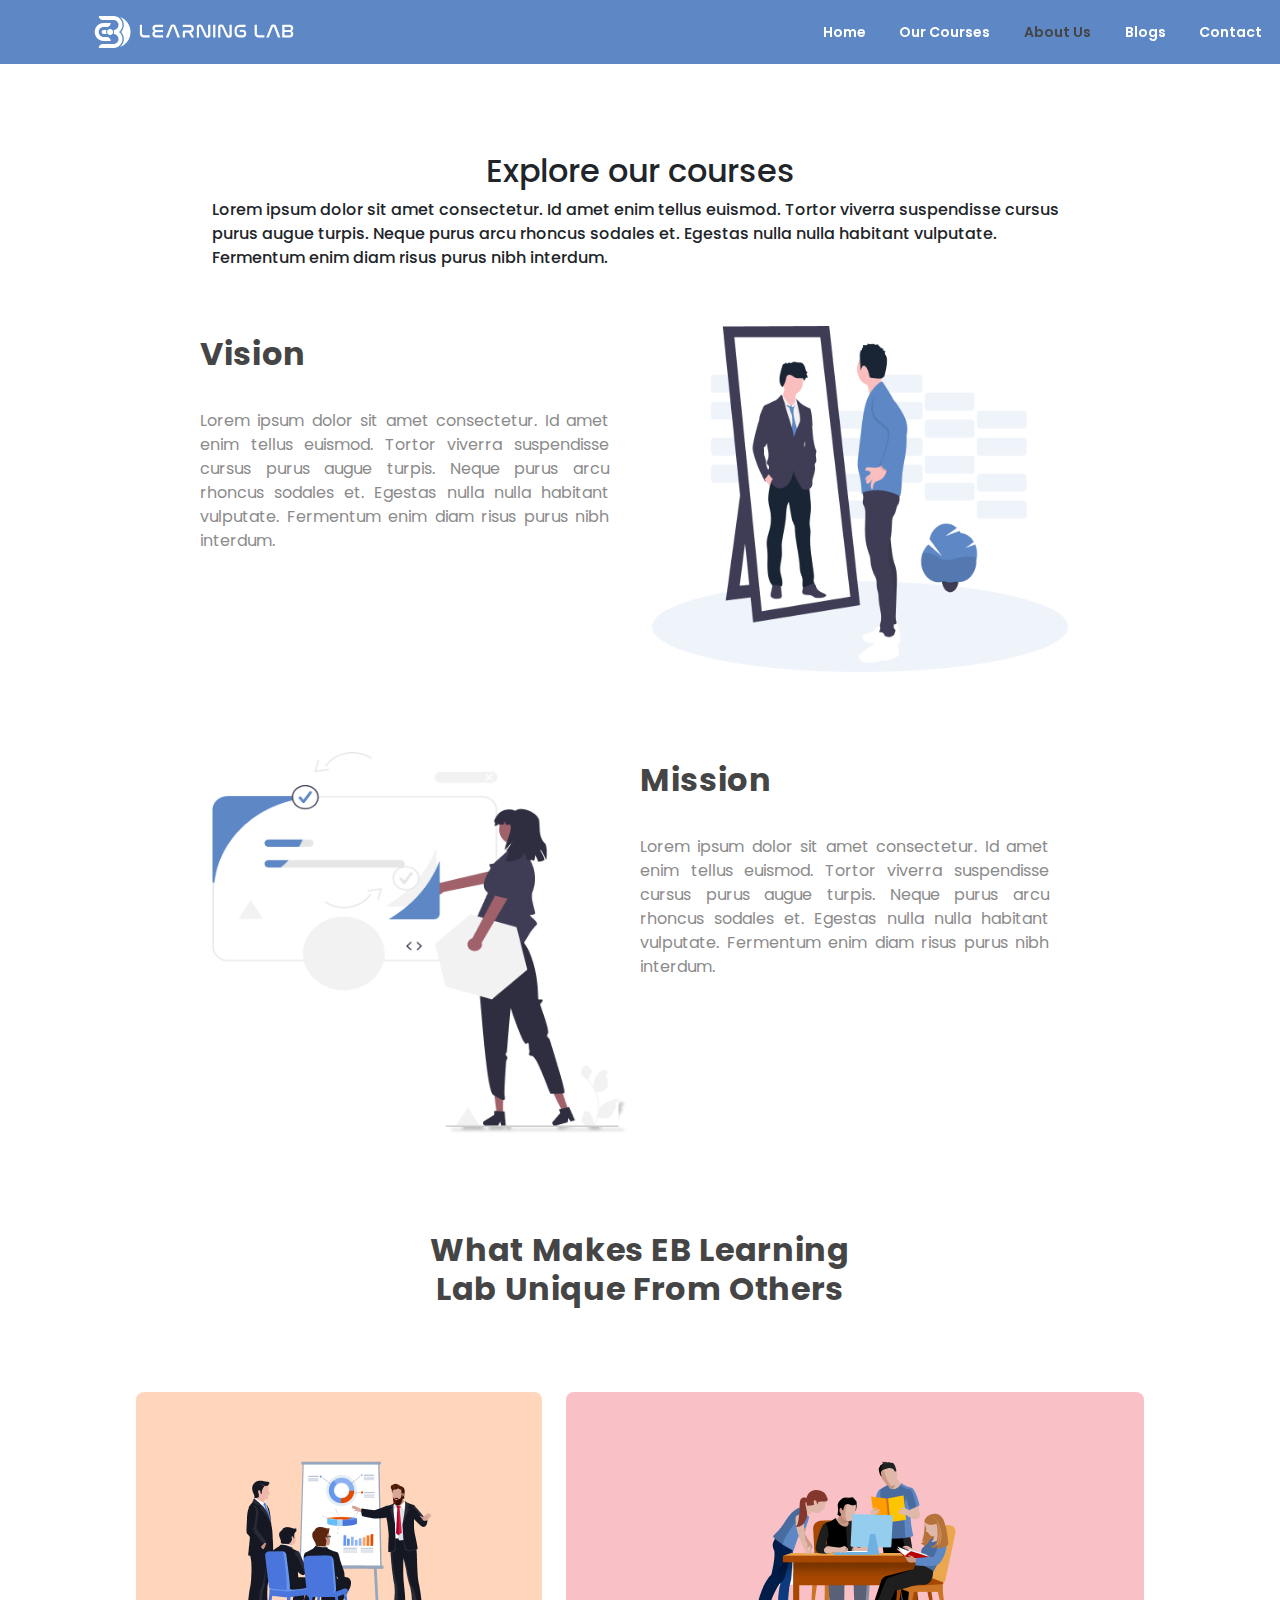
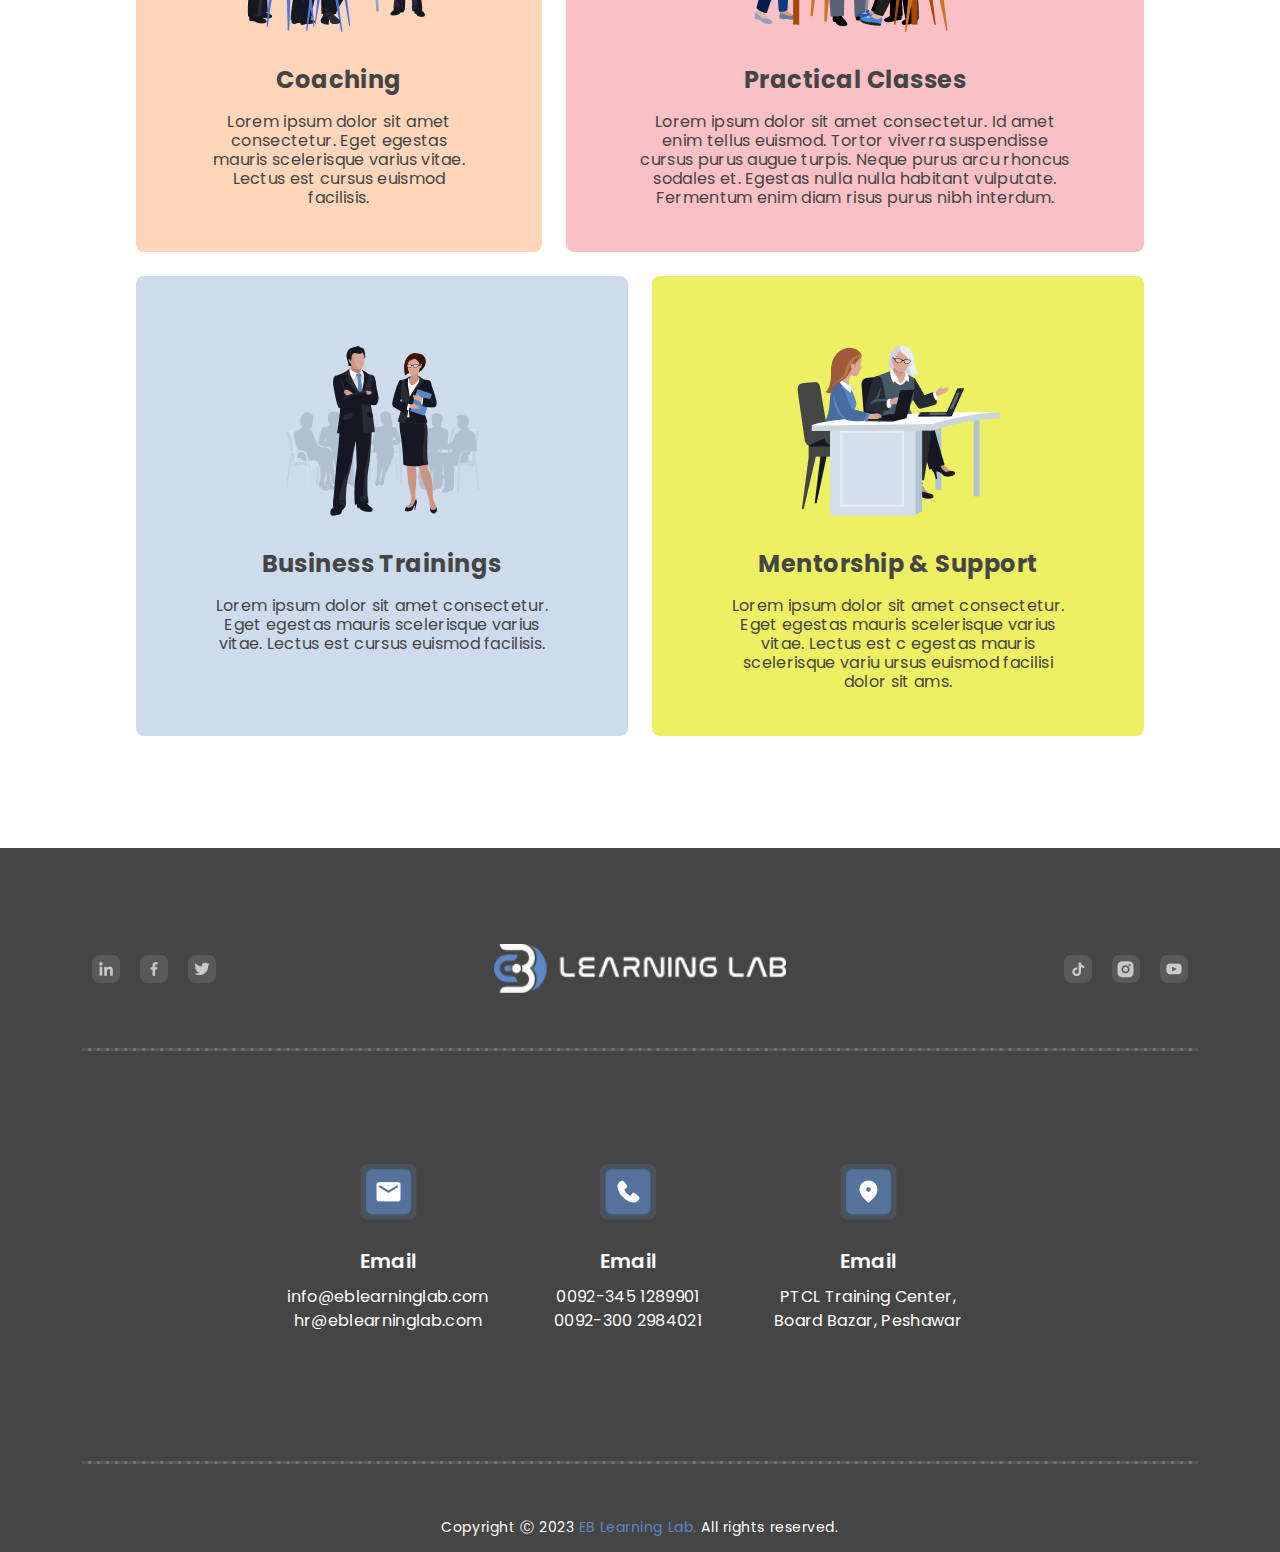
==== aboutus.html @ f3a0422f "New Updates" ====
<!DOCTYPE html>
<html lang="en">

<head>
    <meta charset="UTF-8">
    <meta name="viewport" content="width=device-width, initial-scale=1.0">

    <!-- ===== CSS ===== -->
    <link rel="stylesheet" href="assets/css/all.min.css">
    <link rel="stylesheet" href="assets/css/bootstrap.css">
    <link rel="stylesheet" href="assets/css/flickity-docs.css">
    <link rel="stylesheet" href="assets/css/owl.carousel.min.css">
    <link rel="stylesheet" href="assets/css/styles.css">


    <title>EB First Aid</title>
    <link rel="icon" href="./assets/img/icon.png" type="image">

</head>

<body>
    <header class="header">
        <a href="#" class="header__logo">
            <img src="assets/img/logo.png" alt="" style="width: 55%;">
        </a>

        <ion-icon name="menu-outline" class="header__toggle" id="nav-toggle"></ion-icon>

        <nav class="nav container" id="nav-menu">
            <div class="nav__content bd-grid ">

                <ion-icon name="close-outline" class="nav__close" id="nav-close"></ion-icon>

                <div class="nav__perfil ">
                    <a href="">
                        <img src="assets/img/logo.png" alt="">
                    </a>
                </div>

                <div class="nav__menu">
                    <ul class="nav__list">
                        <li class="nav__item"><a href="index.html" class="nav__link ">Home</a></li>
                        <li class="nav__item"><a href="ourcourses.html" class="nav__link">Our Courses</a></li>
                        <li class="nav__item"><a href="aboutus.html" class="nav__link active">About Us</a></li>
                        <li class="nav__item"><a href="blog.html" class="nav__link">Blogs</a></li>
                        <li class="nav__item"><a href="contact.html" class="nav__link">Contact</a></li>
                        <li class="nav__item"><button class="btn btn2 btn-primary">
                                Enroll Now
                            </button>
                        </li>

                    </ul>
                </div>
            </div>
        </nav>
    </header>

    <main id="aboutus">

        <section id="more__about" class="d-flex align-items-center">
            <div class="container mt-5 " id="div1">
                <div class="row d-flex justify-content-center" id="div12">
                    <div class="col-md-1"></div>
                    <div class="col-md-10 col-12" id="img-div">
                        <div class="pt-2 content ">
                            <h2 class="text-center">Explore our courses</h2>
                            <p class="d-flex justify-content-center">
                                Lorem ipsum dolor sit amet consectetur. Id amet enim tellus euismod. Tortor viverra
                                suspendisse cursus purus augue
                                turpis. Neque purus arcu rhoncus sodales et. Egestas nulla nulla habitant vulputate.
                                Fermentum enim diam risus purus
                                nibh interdum.
                            </p>
                        </div>
                    </div>
                    <div class="col-md-1"></div>
                </div>

                <div class="row d-flex justify-content-center " id="div2">
                    <div class="cod-md-1"></div>
                    <div class="col-md-5 col-12" id="img-div">

                        <div class="content">
                            <h2> Vision</h2>
                        </div>

                        <div class="para">
                            <p>
                                Lorem ipsum dolor sit amet consectetur. Id amet enim tellus euismod. Tortor viverra
                                suspendisse cursus purus augue
                                turpis. Neque purus arcu rhoncus sodales et. Egestas nulla nulla habitant vulputate.
                                Fermentum enim diam risus purus
                                nibh interdum.
                            </p>

                        </div>
                    </div>
                    <div class="col-md-5 col-12 d-flex justify-content-end">
                        <div style=" margin: 40px 0;">
                            <img src="./assets/img/Frame177.png" alt="">
                        </div>
                    </div>
                    <div class="cod-md-1"></div>

                </div>

                <div class="row d-flex justify-content-center" id="div2">
                    <div class="cod-md-1"></div>
                    <div class="col-md-5 col-12 d-flex justify-content-end">
                        <div style=" margin: 40px 0;">
                            <img src="./assets/img/fram178.png" alt="">
                        </div>
                    </div>

                    <div class="col-md-5 col-12" id="img-div">

                        <div class="content">
                            <h2> Mission</h2>
                        </div>

                        <div class="para">
                            <p>
                                Lorem ipsum dolor sit amet consectetur. Id amet enim tellus euismod. Tortor viverra
                                suspendisse cursus purus augue
                                turpis. Neque purus arcu rhoncus sodales et. Egestas nulla nulla habitant vulputate.
                                Fermentum enim diam risus purus
                                nibh interdum.
                            </p>

                        </div>
                    </div>

                    <div class="cod-md-1"></div>

                </div>
            </div>
        </section>

        <section id="services" class="d-flex align-items-center">
            <div class="container mt-5 " id="div1">
                <div class="row d-flex justify-content-center" id="div2">
                    <div class="col-md-3"></div>
                    <div class="col-md-6 col-12" id="img-div">
                        <div class="pt-2 content ">
                            <p class="text-center">What makes EB Learning lab unique from others</p>
                            <h2 class="d-flex justify-content-center">
                                <img src="./assets/img/producttext.png" alt="">
                            </h2>
                        </div>
                    </div>
                    <div class="col-md-3"></div>

                </div>
                <div class="row" id="div4">
                    <div class="col-md-5 col-12" id="img-div">
                        <div class="card1 " style="background: rgba(255, 120, 29, .3);">
                            <div class="d-flex justify-content-center imgdiv">
                                <img src="./assets/img/Group.png" alt="">
                            </div>
                            <div class="text-center textdiv">

                                <h2>
                                    Coaching
                                </h2>

                                <p>
                                    Lorem ipsum dolor sit amet consectetur. Eget egestas mauris scelerisque varius
                                    vitae.
                                    Lectus est cursus euismod
                                    facilisis.
                                </p>
                            </div>

                        </div>

                    </div>
                    <div class="col-md-7 col-12 d-flex justify-content-end" id="card2">
                        <div class="card1 " style="background: rgba(234, 45, 63, .3);">
                            <div class="d-flex justify-content-center imgdiv">
                                <img src="./assets/img/groupw.png" alt="">
                            </div>
                            <div class="text-center textdiv">

                                <h2>
                                    Practical Classes
                                </h2>

                                <p>
                                    Lorem ipsum dolor sit amet consectetur. Id amet enim tellus euismod. Tortor viverra
                                    suspendisse cursus purus augue
                                    turpis. Neque purus arcu rhoncus sodales et. Egestas nulla nulla habitant vulputate.
                                    Fermentum enim diam risus purus
                                    nibh interdum.
                                </p>
                            </div>

                        </div>
                    </div>
                </div>

                <div class="row" id="div4" style="    margin: -36px 0 11rem 0;">
                    <div class="col-md-6 col-12" id="img-div">
                        <div class="card1 " style="background-color: rgba(93, 135, 197, .3);">
                            <div class="d-flex justify-content-center imgdiv">
                                <img src="./assets/img/group3.png" alt="">
                            </div>
                            <div class="text-center textdiv">

                                <h2>
                                    Business Trainings
                                </h2>

                                <p>
                                    Lorem ipsum dolor sit amet consectetur. Eget egestas mauris scelerisque varius
                                    vitae. Lectus est cursus euismod
                                    facilisis.
                                </p>
                            </div>

                        </div>

                    </div>
                    <div class="col-md-6 col-12 d-flex justify-content-end" id="card2">
                        <div class="card1 " style="background-color: rgba(237, 240, 98, 1);">
                            <div class="d-flex justify-content-center imgdiv">
                                <img src="./assets/img/Group4.png" alt="">
                            </div>
                            <div class="text-center textdiv">

                                <h2>
                                    Mentorship & Support
                                </h2>

                                <p>
                                    Lorem ipsum dolor sit amet consectetur. Eget egestas mauris scelerisque varius
                                    vitae. Lectus est c egestas mauris
                                    scelerisque variu ursus euismod facilisi dolor sit ams.
                                </p>
                            </div>

                        </div>
                    </div>
                </div>
            </div>
        </section>




    </main>

    <footer class="text-lg-start text-white" id="footer">
        <div class="container" id="div1">
            <div class="row" id="row1">
                <div class="col-md-4 " id="icondiv">
                    <a href="#"><img src="./assets/img/linkedin.png" alt=""></a>
                    <a href="#"><img src="./assets/img/fb.png" alt=""></a>
                    <a href="#"><img src="./assets/img/twitter.png" alt=""></a>

                </div>
                <div class="col-md-4 d-flex justify-content-center">
                    <img src="./assets/img/logo1.png" alt="">
                </div>
                <div class="col-md-4 d-flex justify-content-end" id="icondiv">
                    <a href="#"><img src="./assets/img/tiktok.png" alt=""></a>
                    <a href="#"><img src="./assets/img/insta.png" alt=""></a>
                    <a href="#"><img src="./assets/img/youtube.png" alt=""></a>
                </div>
            </div>
            <hr class="dashed-line">

            <div class="row" id="row2">
                <div class="col-md-2"></div>
                <div class="col-md-8 row div1">
                    <div class="col-md-4 text-center div2">
                        <img src="./assets/img/envolop.png" alt="">
                        <h2>Email</h2>
                        <p>
                            info@eblearninglab.com <br>
                            hr@eblearninglab.com
                        </p>
                    </div>

                    <div class="col-md-4 text-center div2">
                        <img src="./assets/img/phone.png" alt="">
                        <h2>Email</h2>
                        <p>
                            0092-345 1289901 <br>
                            0092-300 2984021
                        </p>
                    </div>

                    <div class="col-md-4 text-center div2">
                        <img src="./assets/img/location.png" alt="">
                        <h2>Email</h2>
                        <p>
                            PTCL Training Center, <br>
                            Board Bazar, Peshawar
                        </p>
                    </div>
                </div>
                <div class="col-md-2"></div>
            </div>

            <hr class="dashed-line">

            <div class=" text-center" id="row3">
                Copyright Ⓒ 2023
                <span>EB Learning Lab.</span>
                All rights reserved.
            </div>

        </div>

    </footer>

    <!-- ===== IONICONS ===== -->
    <script src="https://unpkg.com/ionicons@5.1.2/dist/ionicons.js"></script>

    <!--===== MAIN JS =====-->
    <script src="./assets/js/all.min.js"></script>
    <script src="./assets/js/bootstrap.js"></script>
    <script src="./assets/js/flickity-docs.min.js"></script>
    <script src="./assets/js/jQuery.js"></script>
    <script src="./assets/js/carousel.js"></script>
    <script src="./assets/js/main.js"></script>

</body>

</html>
---- assets/css/styles.css ----
/*===== GOOGLE FONTS =====*/
@import url("https://fonts.googleapis.com/css2?family=Poppins:wght@400;500&display=swap");
@import url("https://fonts.googleapis.com/css2?family=Outfit:wght@400;500;600;700&display=swap");
@import url("https://fonts.googleapis.com/css2?family=Outfit:wght@400;500;600;700&display=swap");
/*===== VARIABLES CSS =====*/
:root {
  --header-height: 3rem;
  /*===== Colores =====*/
  --first-color: #4C7BC1;
  --primary-color: #5D87C5;
  --dark-color: #070D1F;
  --dark-color-alt: #282B3A;
  --white-color: #E6E7E9;
  /*===== Fuente y tipografia =====*/
  --body-font: "Poppins", sans-serif;
  --normal-font-size: .938rem;
  --small-font-size: .813rem;
  /*===== z index =====*/
  --z-fixed: 100;
}

.header_scrol {
  background-color: var(--primary-color);
}

@media screen and (min-width: 768px) {
  :root {
    --normal-font-size: 1rem;
    --small-font-size: .875rem;
  }
}

/*===== BASE =====*/
*,
::before,
::after {
  box-sizing: border-box;
}

body {
  margin: var(--header-height) 0 0 0;
  font-family: var(--body-font);
  font-size: var(--normal-font-size);
  font-weight: 500;
}

ul {
  margin: 0;
  padding: 0;
  list-style: none;
}

a {
  text-decoration: none;
}

img {
  max-width: 100%;
  height: auto;
}

.bd-grid {
  max-width: 1024px;
  display: grid;
  grid-template-columns: 100%;
  margin-left: 1.5rem;
  margin-right: 1.5rem;
}

/*===== HEADER =====*/
.header {
  width: 100%;
  height: var(--header-height);
  position: fixed;
  top: 0;
  left: 0;
  padding: 0 1.5rem;
  background-color: var(--primary-color);
  z-index: var(--z-fixed);
  display: flex;
  justify-content: space-between;
  align-items: center;
}
.header__logo {
  color: var(--white-color);
}
.header__toggle {
  font-size: 1.5rem;
  color: #454545;
  cursor: pointer;
}

/*===== NAV =====*/
@media screen and (max-width: 768px) {
  .nav {
    position: fixed;
    top: 0;
    left: -100%;
    background-color: white;
    color: var(--white-color);
    width: 100%;
    height: 100vh;
    padding: 1.5rem 0;
    z-index: var(--z-fixed);
    transition: 0.5s;
  }
  main #hero {
    margin-left: 0;
    width: 100%;
    background-image: url(../img/bg2.png);
    background-size: 100% 100%;
    background-repeat: no-repeat;
    height: 54rem;
  }
  main #hero ::-moz-placeholder {
    color: white;
  }
  main #hero ::placeholder {
    color: white;
  }
  main #hero #div1 #div2 #div3 {
    display: flex;
    justify-content: center;
  }
  main #hero #div1 #div2 #div3 .itm1 {
    margin-top: -14rem;
  }
  main #hero #div1 #div2 #div3 .itm1 p {
    font-style: normal;
    font-weight: 400;
    font-size: 16px;
    line-height: 19px;
    text-align: center;
    letter-spacing: 0.02em;
    color: #FFFFFF;
  }
  main #hero #div1 #div2 #div3 .itm1 .hero_button {
    margin: 18px 0 46px 0;
  }
  main #hero #div1 #div2 #div3 .itm1 .hero_button .btn3 {
    color: var(--First-color);
    background-color: var(--white-color);
    border-color: var(--white-color);
    width: 100%;
    margin: 10px 0;
    border-radius: 29px;
    padding: 15px 18px;
  }
  main #hero #div1 #div2 #div3 .itm1 .hero_button .btn3:hover {
    background-color: var(--first-color);
    color: white;
    border-color: var(--first-color);
  }
  main #hero #div1 #div2 #div3 .itm1 .hero_button .btn3 span {
    font-style: normal;
    font-weight: 500;
    font-size: 14px;
    line-height: 22px;
    display: flex;
    justify-content: center;
    text-transform: uppercase;
  }
  main #hero #div1 #div2 #div3 .itm1 .hero_button .btn4 {
    color: var(--white-color);
    background-color: var(--first-color);
    border-color: var(--first-color);
    width: 100%;
    border-radius: 29px;
    padding: 15px 18px;
  }
  main #hero #div1 #div2 #div3 .itm1 .hero_button .btn4 span {
    font-style: normal;
    font-weight: 500;
    font-size: 14px;
    line-height: 22px;
    display: flex;
    justify-content: center;
    text-transform: uppercase;
  }
  main #hero #div1 #div2 #div3 .itm1 .hero_button .btn4 span img {
    width: 22px;
    padding: 3px;
  }
  main #hero #div1 #div2 #div3 .itm1 .hero_button .btn4:hover {
    background-color: transparent;
    color: white;
    border-color: var(--white-color);
  }
  main #hero #div1 #scroll-btn .scroll-content img {
    position: relative;
  }
  main #hero #div1 #our_products .maindiv {
    background-color: #F3F3F3;
    border-radius: 8px;
  }
  main #hero #div1 #our_products .maindiv img {
    padding: 33px;
  }
  main #herobg {
    background-image: url(../img/bg1.png);
    margin-left: 0;
    width: 100%;
    background-size: 100% 100%;
    background-repeat: no-repeat;
    height: 44rem;
    margin: -38rem 0 0 0;
  }
  main #partner {
    margin-top: 36px;
  }
  main #partner #div1 #div2 h1 {
    font-style: normal;
    font-weight: 700;
    font-size: 32px;
    line-height: 39px;
    text-align: center;
    letter-spacing: 0.02em;
    text-transform: capitalize;
    color: #454545;
  }
  main #partner #div3 #image {
    margin-top: 27px;
  }
  main #cards {
    margin-top: 8rem;
    display: flex;
    justify-content: center;
  }
  main #cards #div1 #card1 {
    width: 290px;
    height: 74px;
    background: #5D87C5;
    border-radius: 8px;
    padding: 15px;
    margin: 0 30px;
  }
  main #cards #div1 #card1 h2 {
    font-style: normal;
    font-weight: 700;
    font-size: 16px;
    line-height: 19px;
    letter-spacing: 0.02em;
    text-transform: capitalize;
    color: #FFFFFF;
  }
  main #cards #div1 #card2 {
    width: 289px;
    height: 74px;
    background: #454545;
    border-radius: 8px;
    padding: 15px;
    margin: 20px 30px;
  }
  main #cards #div1 #card2 h2 {
    font-style: normal;
    font-weight: 700;
    font-size: 16px;
    line-height: 19px;
    letter-spacing: 0.02em;
    text-transform: capitalize;
    color: #FFFFFF;
  }
  main #cards #div1 #card2 img {
    display: none;
  }
  main #more__about {
    margin: 6rem 1rem 0 1rem;
  }
  main #more__about #div1 #div2 #img-div {
    padding: 3rem 0px;
  }
  main #more__about #div1 #div2 #img-div .content h2 {
    font-style: normal;
    font-weight: 700;
    font-size: 32px;
    line-height: 39px;
    letter-spacing: 0.02em;
    text-transform: capitalize;
    color: #454545;
  }
  main #more__about #div1 #div2 #img-div .content p {
    font-style: normal;
    font-weight: 700;
    font-size: 20px;
    line-height: 30px;
    color: #8B8B8B;
  }
  main #more__about #div1 #div2 #img-div .para p {
    font-style: normal;
    font-weight: 400;
    font-size: 16px;
    line-height: 24px;
    color: #8B8B8B;
    padding: 28px 31px 0 0;
    text-align: justify;
  }
  main #more__about #div1 #div2 #img-div .para .about_button {
    margin: 31px 0 0px 0;
  }
  main #more__about #div1 #div2 #img-div .para .about_button .btn3 {
    color: var(--white-color);
    border-radius: 21px;
    background-color: var(--primary-color);
    border-color: var(--primary-color);
    width: 42%;
    padding: 9px 18px;
  }
  main #more__about #div1 #div2 #img-div .para .about_button .btn3:hover {
    background-color: transparent;
    color: #4C7CDE;
    border-color: var(--primary-color);
  }
  main #more__about #div1 #div2 #img-div .para .about_button .btn3 span {
    font-style: normal;
    font-weight: 500;
    font-size: 14px;
    line-height: 22px;
    display: flex;
    justify-content: center;
    text-transform: uppercase;
  }
  main #services {
    margin: 0rem 1rem 0 1rem;
  }
  main #services #div1 #div2 #img-div .content p {
    font-style: normal;
    font-weight: 700;
    font-size: 32px;
    line-height: 39px;
    text-align: center;
    letter-spacing: 0.02em;
    text-transform: capitalize;
    padding: 0 27px;
    color: #454545;
  }
  main #services #div1 #div4 {
    margin: 60px 0;
  }
  main #services #div1 #div4 #img-div .card1 {
    border-radius: 8px;
    padding: 36px 0;
    height: 460px;
    margin: 15px 0;
  }
  main #services #div1 #div4 #img-div .card1 .imgdiv {
    padding: 33px 0;
  }
  main #services #div1 #div4 #img-div .card1 .textdiv {
    padding: 0 6px 20px 10px;
  }
  main #services #div1 #div4 #img-div .card1 .textdiv h2 {
    font-style: normal;
    font-weight: 700;
    font-size: 24px;
    line-height: 29px;
    text-align: center;
    letter-spacing: 0.02em;
    text-transform: capitalize;
    color: #454545;
    padding: 0 0 10px 0;
  }
  main #services #div1 #div4 #img-div .card1 .textdiv p {
    font-style: normal;
    font-weight: 400;
    font-size: 16px;
    line-height: 19px;
    text-align: center;
    letter-spacing: 0.02em;
    color: #454545;
  }
  main #services #div1 #div4 #card2 .card1 {
    border-radius: 8px;
    padding: 36px 0;
    height: 460px;
  }
  main #services #div1 #div4 #card2 .card1 .imgdiv {
    padding: 0px 0;
  }
  main #services #div1 #div4 #card2 .card1 .textdiv {
    padding: 0 6px 20px 10px;
  }
  main #services #div1 #div4 #card2 .card1 .textdiv h2 {
    font-style: normal;
    font-weight: 700;
    font-size: 24px;
    line-height: 29px;
    text-align: center;
    letter-spacing: 0.02em;
    text-transform: capitalize;
    color: #454545;
    padding: 0 0 10px 0;
  }
  main #services #div1 #div4 #card2 .card1 .textdiv p {
    font-style: normal;
    font-weight: 400;
    font-size: 16px;
    line-height: 19px;
    text-align: center;
    letter-spacing: 0.02em;
    color: #454545;
  }
  main #ourcouses {
    margin: 7rem 0rem 0 0rem;
    padding-bottom: 7rem;
    background-color: var(--primary-color);
  }
  main #ourcouses #div1 #div2 #img-div .content h2 {
    font-style: normal;
    font-weight: 700;
    font-size: 32px;
    line-height: 39px;
    text-align: center;
    letter-spacing: 0.02em;
    text-transform: capitalize;
    padding: 0 27px;
    color: #FFFFFF;
  }
  main #ourcouses #div1 #div2 #img-div .content p {
    font-style: normal;
    font-weight: 400;
    font-size: 16px;
    line-height: 19px;
    text-align: center;
    letter-spacing: 0.02em;
    color: #FFFFFF;
    padding: 25px 0;
  }
  main #ourcouses #div1 #div3 .itmnav {
    height: 81px;
    background: #F8F8F8;
    border-radius: 16px;
    padding: 30px;
  }
  main #ourcouses #div1 #div3 .itmnav .list {
    font-style: normal;
    font-weight: 600;
    font-size: 14px;
    line-height: 17px;
    letter-spacing: 0.02em;
    color: var(--primary-color);
  }
  main #ourcouses #div1 #div3 .itmnav .list .active {
    background-color: #5D87C5;
    color: white;
  }
  main #ourcouses #div1 #div3 .itmnav .list .active:hover {
    background-color: white;
    color: var(--primary-color);
  }
  main #ourcouses #div1 #div3 .itmnav .list a {
    padding: 10px 16px;
    background: #FFFFFF;
    box-shadow: 0px 4px 12px rgba(0, 0, 0, 0.05);
    border-radius: 8px;
    margin: 0 8px;
    color: var(--primary-color);
  }
  main #ourcouses #div1 #div3 .itmnav .list a:hover {
    background-color: var(--primary-color);
    color: white;
  }
  main #ourcouses #div1 #div4 {
    margin: 60px 0;
  }
  main #ourcouses #div1 #div4 div .card1 {
    background-color: white;
    border-radius: 8px;
    padding: 36px 0;
    margin: 15px 0;
  }
  main #ourcouses #div1 #div4 div .card1 .textdiv {
    padding: 33px 33px 0 33px;
  }
  main #ourcouses #div1 #div4 div .card1 .textdiv h2 {
    font-style: normal;
    font-weight: 700;
    font-size: 24px;
    line-height: 29px;
    letter-spacing: 0.02em;
    text-transform: capitalize;
    color: #454545;
    padding: 0 0 10px 0;
  }
  main #ourcouses #div1 #div4 div .card1 .textdiv h3 span {
    font-style: normal;
    font-weight: 600;
    font-size: 14px;
    line-height: 17px;
    letter-spacing: 0.02em;
    color: #A0AAAF;
  }
  main #ourcouses #div1 #div4 div .card1 .textdiv p {
    font-style: normal;
    font-weight: 400;
    font-size: 16px;
    line-height: 19px;
    letter-spacing: 0.02em;
    color: #454545;
  }
  main #ourcouses #div1 #div4 div .card1 .textdiv .btndiv {
    padding: 33px 0 0 0;
  }
  main #ourcouses #div1 #div4 div .card1 .textdiv .btndiv .div1 h2 {
    font-style: normal;
    font-weight: 700;
    font-size: 20px;
    line-height: 24px;
    letter-spacing: 0.02em;
    padding: 8px 0;
    color: #5D87C5;
  }
  main #ourcouses #div1 #div4 div .card1 .textdiv .btndiv .div2 .card_button .btn3 {
    color: var(--white-color);
    border-radius: 21px;
    background-color: var(--primary-color);
    border-color: var(--primary-color);
    width: 100%;
    padding: 8px 16px;
  }
  main #ourcouses #div1 #div4 div .card1 .textdiv .btndiv .div2 .card_button .btn3:hover {
    background-color: transparent;
    color: #4C7CDE;
    border-color: var(--primary-color);
  }
  main #ourcouses #div1 #div4 div .card1 .textdiv .btndiv .div2 .card_button .btn3 span {
    font-style: normal;
    font-weight: 500;
    font-size: 14px;
    line-height: 22px;
    display: flex;
    justify-content: center;
    text-transform: uppercase;
  }
  main #ourcouses #div1 #div5 div .course_button {
    margin: 31px 0 0px 0;
  }
  main #ourcouses #div1 #div5 div .course_button .btn3 {
    color: var(--primary-color);
    border-radius: 21px;
    background-color: var(--white-color);
    border-color: var(--white-color);
    width: 100%;
    padding: 9px 18px;
  }
  main #ourcouses #div1 #div5 div .course_button .btn3:hover {
    background-color: var(--first-color);
    color: white;
    border-color: var(--first-color);
  }
  main #ourcouses #div1 #div5 div .course_button .btn3 span {
    font-style: normal;
    font-weight: 500;
    font-size: 14px;
    line-height: 22px;
    display: flex;
    justify-content: center;
    text-transform: uppercase;
  }
  main #bannerbg #div1 {
    padding: 4rem 0rem 8rem 0rem;
    background-image: url(../img/bg3.png);
    background-repeat: no-repeat;
  }
  main #bannerbg #div1 #div2 #div3 {
    padding: 63px 0 0 0;
  }
  main #bannerbg #div1 #div2 #div3 h2 {
    font-family: "outfit", Poppins;
    font-style: normal;
    font-weight: 700;
    font-size: 31.25px;
    line-height: 47px;
    display: flex;
    align-items: center;
    text-transform: uppercase;
    color: var(--white-color);
  }
  main #bannerbg #div1 #div2 #div3 p {
    padding: 0 40px;
  }
  main #bannerbg #div1 #div2 #div3 .banner_button {
    margin: 36px 0 0 0;
  }
  main #bannerbg #div1 #div2 #div3 .banner_button a .btn3 {
    color: var(--primary-color);
    background-color: var(--white-color);
    border-color: var(--primary-color);
    padding: 9px 36px;
    border-radius: 5px;
  }
  main #bannerbg #div1 #div2 #div3 .banner_button a .btn3:hover {
    background-color: transparent;
    color: var(--white-color);
    border-color: var(--white-color);
  }
  main #bannerbg #div1 #div2 #div3 .banner_button a .btn3 span {
    font-style: normal;
    font-weight: 500;
    font-size: 16px;
    line-height: 22px;
    /* identical to box height, or 138% */
    display: flex;
    align-items: center;
    text-align: center;
    letter-spacing: 1px;
  }
  main #career {
    margin: 3rem 1rem 4rem 1rem;
  }
  main #career #div1 #div2 #img-div {
    padding: 3rem 0px;
  }
  main #career #div1 #div2 #img-div .content h2 {
    font-style: normal;
    font-weight: 700;
    font-size: 32px;
    line-height: 39px;
    letter-spacing: 0.02em;
    text-transform: capitalize;
    color: #454545;
  }
  main #career #div1 #div2 #img-div .content p {
    font-style: normal;
    font-weight: 700;
    font-size: 20px;
    line-height: 30px;
    color: #8B8B8B;
  }
  main #career #div1 #div2 #img-div .para p {
    font-style: normal;
    font-weight: 400;
    font-size: 16px;
    line-height: 24px;
    color: #8B8B8B;
    padding: 28px 31px 0 0;
    text-align: justify;
  }
  main #career #div1 #div2 #img-div .para .about_button {
    margin: 31px 0 0px 0;
  }
  main #career #div1 #div2 #img-div .para .about_button .btn3 {
    color: var(--white-color);
    border-radius: 21px;
    background-color: var(--primary-color);
    border-color: var(--primary-color);
    width: 100%;
    padding: 9px 18px;
  }
  main #career #div1 #div2 #img-div .para .about_button .btn3:hover {
    background-color: transparent;
    color: #4C7CDE;
    border-color: var(--primary-color);
  }
  main #career #div1 #div2 #img-div .para .about_button .btn3 span {
    font-style: normal;
    font-weight: 500;
    font-size: 14px;
    line-height: 22px;
    display: flex;
    justify-content: center;
    text-transform: uppercase;
  }
  main #testi {
    margin: 3rem 1rem 0 1rem;
  }
  main #testi #div1 #div2 .card1 {
    background: #F8F8F8;
    border-radius: 8px;
    padding: 32px;
    margin: 15px 0;
  }
  main #testi #div1 #div2 .card1 .imgdiv div h2 {
    font-style: normal;
    font-weight: 700;
    font-size: 20px;
    line-height: 24px;
    letter-spacing: 0.02em;
    text-transform: capitalize;
    color: #454545;
  }
  main #testi #div1 #div2 .card1 .imgdiv div p {
    font-style: normal;
    font-weight: 500;
    font-size: 12px;
    line-height: 15px;
    letter-spacing: 0.02em;
    text-transform: capitalize;
    color: #454545;
  }
  main #testi #div1 #div2 .card1 .imgdiv div p span {
    font-style: normal;
    font-weight: 500;
    font-size: 12px;
    line-height: 15px;
    letter-spacing: 0.02em;
    text-transform: capitalize;
    color: rgba(69, 69, 69, 0.5);
  }
  main #testi #div1 #div2 .card1 .textdiv p {
    font-style: normal;
    font-weight: 500;
    font-size: 12px;
    line-height: 15px;
    letter-spacing: 0.02em;
    text-transform: capitalize;
    color: #454545;
  }
  main #testi #div1 #divbtn {
    background: linear-gradient(180deg, rgba(255, 255, 255, 0.4) 0%, #FFFFFF 100%);
    position: relative;
    top: -26rem;
    height: 429.38px;
    padding: 135px 0 0 0;
  }
  main #testi #div1 #divbtn .career_button {
    margin: 31px 0 0px 0;
  }
  main #testi #div1 #divbtn .career_button .btn3 {
    color: var(--white-color);
    border-radius: 21px;
    background-color: var(--primary-color);
    border-color: var(--primary-color);
    width: 100%;
    padding: 9px 18px;
  }
  main #testi #div1 #divbtn .career_button .btn3:hover {
    background-color: var(--white-color);
    color: #4C7CDE;
    border-color: var(--white-color);
  }
  main #testi #div1 #divbtn .career_button .btn3 span {
    font-style: normal;
    font-weight: 500;
    font-size: 14px;
    line-height: 22px;
    display: flex;
    justify-content: center;
    text-transform: uppercase;
  }
  main #background {
    background-color: white;
    height: 9rem;
    position: relative;
    top: -38rem;
  }
  main #events {
    margin: -41rem 1rem 0 1rem;
    /* padding-bottom: 7rem; */
    position: relative;
  }
  main #events #div1 #div2 #img-div .content h2 {
    font-style: normal;
    font-weight: 700;
    font-size: 32px;
    line-height: 39px;
    text-align: center;
    letter-spacing: 0.02em;
    text-transform: capitalize;
    padding: 0 68px;
    color: #454545;
  }
  main #events #div1 #div4 {
    margin: 60px 0;
  }
  main #events #div1 #div4 div .card1 {
    background: rgba(93, 135, 197, 0.1);
    border-radius: 8px;
    padding: 0 0 36px 0;
  }
  main #events #div1 #div4 div .card1 .time {
    padding: 34px 24px 0 24px;
  }
  main #events #div1 #div4 div .card1 .time .div2 h2 {
    font-style: normal;
    font-weight: 700;
    font-size: 14px;
    line-height: 17px;
    text-align: right;
    letter-spacing: 0.02em;
    color: #5D87C5;
  }
  main #events #div1 #div4 div .card1 .time .div1 h2 {
    font-style: normal;
    font-weight: 700;
    font-size: 14px;
    line-height: 17px;
    text-align: right;
    letter-spacing: 0.02em;
    color: #5D87C5;
  }
  main #events #div1 #div4 div .card1 .textdiv {
    padding: 11px 24px 0 24px;
  }
  main #events #div1 #div4 div .card1 .textdiv h2 {
    font-style: normal;
    font-weight: 700;
    font-size: 24px;
    line-height: 29px;
    letter-spacing: 0.02em;
    color: #454545;
    padding: 0 48px 7px 0;
  }
  main #events #div1 #div4 div .card1 .textdiv h3 span {
    font-style: normal;
    font-weight: 500;
    font-size: 14px;
    line-height: 17px;
    letter-spacing: 0.02em;
    color: #4C7BC1;
  }
  main #events #div1 #div4 div .card1 .textdiv p {
    font-style: normal;
    font-weight: 400;
    font-size: 14px;
    line-height: 17px;
    letter-spacing: 0.02em;
    color: #454545;
  }
  main #events #div1 #div4 div .card1 .textdiv .btndiv {
    padding: 33px 0 0 0;
  }
  main #events #div1 #div4 div .card1 .textdiv .btndiv .div1 h2 {
    font-style: normal;
    font-weight: 700;
    font-size: 16px;
    line-height: 19px;
    text-align: right;
    letter-spacing: 0.02em;
    padding: 10px;
    color: #5B5858;
  }
  main #events #div1 #div4 div .card1 .textdiv .btndiv .div2 .card_button .btn3 {
    color: var(--white-color);
    border-radius: 21px;
    background-color: var(--primary-color);
    border-color: var(--primary-color);
    width: 100%;
    padding: 8px 16px;
  }
  main #events #div1 #div4 div .card1 .textdiv .btndiv .div2 .card_button .btn3:hover {
    background-color: transparent;
    color: #4C7CDE;
    border-color: var(--primary-color);
  }
  main #events #div1 #div4 div .card1 .textdiv .btndiv .div2 .card_button .btn3 span {
    font-style: normal;
    font-weight: 500;
    font-size: 12px;
    line-height: 22px;
    display: flex;
    justify-content: center;
    text-transform: uppercase;
  }
  main #frequentquestion {
    margin: 6rem 1rem 0 1rem;
  }
  main #frequentquestion #div1 #div2 #img-div {
    margin: 41px 0;
  }
  main #frequentquestion #div1 #div2 #img-div .content p {
    font-style: normal;
    font-weight: 700;
    font-size: 32px;
    line-height: 39px;
    letter-spacing: 0.02em;
    text-transform: capitalize;
    color: #454545;
    padding: 0 17rem 0 0;
  }
  main #frequentquestion #div1 #div2 #img-div .Dropdowns #all_container .faq {
    width: 100%;
    margin: 0 auto;
    position: relative;
    margin-bottom: 10px;
  }
  main #frequentquestion #div1 #div2 #img-div .Dropdowns #all_container .faq label {
    display: block;
    position: relative;
    overflow: hidden;
    cursor: pointer;
    height: 56px;
    padding-top: 1px;
    border-radius: 10px;
    background: white;
    box-shadow: 0px 4px 30px rgba(93, 135, 197, 0.15);
    border-radius: 8px;
  }
  main #frequentquestion #div1 #div2 #img-div .Dropdowns #all_container .faq label .faq-heading {
    padding: 16px;
    font-style: normal;
    font-weight: 600;
    font-size: 16px;
    line-height: 24px;
    letter-spacing: 0.02em;
    color: #454545;
  }
  main #frequentquestion #div1 #div2 #img-div .Dropdowns #all_container .faq label .faq-text {
    font-style: normal;
    font-weight: 400;
    font-size: 14px;
    line-height: 19px;
    letter-spacing: 0.02em;
    color: #454545;
    width: 95%;
    padding-left: 20px;
    margin-bottom: 30px;
    text-align: justify;
  }
  main #frequentquestion #div1 #div2 #img-div .Dropdowns #all_container .faq input[type=checkbox] {
    display: none;
  }
  main #frequentquestion #div1 #div2 #img-div .Dropdowns #all_container .faq .faq-arrow {
    width: 13px;
    height: 13px;
    transition: transform 0.8s;
    border-top: 3px solid var(--dark-color);
    border-right: 3px solid var(--dark-color);
    float: right;
    position: relative;
    top: -49px;
    right: 30px;
    transform: rotate(45deg);
  }
  main #frequentquestion #div1 #div2 #img-div .Dropdowns #all_container .faq input[type=checkbox]:checked + label {
    display: block;
    color: white;
    height: 185px;
    transition: height 0.2s;
  }
  main #frequentquestion #div1 #div2 #img-div .Dropdowns #all_container .faq input[type=checkbox]:checked + label > .faq-arrow {
    transition: transform 0.8s;
    transform: rotate(135deg);
  }
  main #frequentquestion #div1 #div2 #img-div .Dropdowns #all_container .faq input[type=checkbox]:checked + label > .faq-heading {
    font-weight: 800;
    font-size: 14px;
    color: white;
    background-color: var(--primary-color);
    padding: 16px;
    border-radius: 8px;
  }
  main #frequentquestion #div1 #div2 #img-div .Dropdowns #all_container .faq input[type=checkbox]:not(:checked) + label {
    display: block;
    transition: height 0.8s;
    height: 60px;
    background: #E4E4E4;
    margin: 0 0 10px 0;
  }
  #contact {
    margin: 6rem 0 0 0;
    padding: 0rem 1rem 0rem 1rem;
    background-image: url(../img/contactbg.png);
    background-repeat: no-repeat;
    background-size: cover;
  }
  #contact #div1 #div2 .div4 {
    padding: 7rem 0 8rem 0;
  }
  #contact #div1 #div2 .div4 .sec1 div h1 {
    font-family: outfit;
    font-style: normal;
    font-weight: 700;
    font-size: 48px;
    line-height: 64px;
    text-align: center;
    color: #FFFFFF;
  }
  #contact #div1 #div2 .div4 .sec2 {
    margin: 43px 0;
  }
  #contact #div1 #div2 .div4 .sec2 div .form form textarea {
    position: relative;
    color: black;
    background: transparent;
    padding: 16px 5px;
    font-style: normal;
    font-size: 15.24px;
    line-height: 15px;
    display: flex;
    align-items: center;
    color: white;
    border: 0;
    border-bottom: 1px solid white;
  }
  #contact #div1 #div2 .div4 .sec2 div .form form textarea::-moz-placeholder {
    font-style: normal;
    font-weight: 600;
    font-size: 12px;
    line-height: 18px;
    color: white;
  }
  #contact #div1 #div2 .div4 .sec2 div .form form textarea::placeholder {
    font-style: normal;
    font-weight: 600;
    font-size: 12px;
    line-height: 18px;
    color: white;
  }
  #contact #div1 #div2 .div4 .sec2 div .form form input {
    height: 41px;
    border-radius: 8x;
    background: transparent;
    border: 0;
    border-bottom: 1px solid white;
    padding: 16px 5px;
    font-style: normal;
    font-size: 15.24px;
    margin: 19px 0 0 0px;
  }
  #contact #div1 #div2 .div4 .sec2 div .form form input::-moz-placeholder {
    font-style: normal;
    font-weight: 600;
    font-size: 12px;
    line-height: 18px;
    color: white;
  }
  #contact #div1 #div2 .div4 .sec2 div .form form input::placeholder {
    font-style: normal;
    font-weight: 600;
    font-size: 12px;
    line-height: 18px;
    color: white;
  }
  #contact #div1 #div2 .div4 .sec2 div .form form .button .sec1_button .out_btn2 .btn2 {
    color: var(--primary-color);
    background-color: white;
    border-color: var(--primary-color);
    padding: 13px 25px;
    border-radius: 26px;
    margin: 30px 0 0 0;
  }
  #contact #div1 #div2 .div4 .sec2 div .form form .button .sec1_button .out_btn2 .btn2:hover {
    background-color: transparent;
    color: var(--white-color);
    border-color: var(--white-color);
  }
  #contact #div1 #div2 .div4 .sec2 div .form form .button .sec1_button .out_btn2 .btn2 span {
    font-style: normal;
    font-weight: 500;
    font-size: 16px;
    line-height: 22px;
    display: flex;
    align-items: center;
    text-align: center;
    letter-spacing: 1px;
  }
  #contact #div1 .imgdiv .innerdiv img {
    position: relative;
    bottom: 160px;
  }
  #footer {
    background-color: #454545;
    padding: 6rem 10px 1rem 10px;
    margin: -4rem 0 0 0;
  }
  #footer #div1 #row1 #icondiv {
    display: flex;
    justify-content: center;
  }
  #footer #div1 #row1 #icondiv a img {
    padding: 10px;
  }
  #footer #div1 .dashed-line {
    border-bottom: 3px dashed #848FA0;
    margin: 55px 0;
  }
  #footer #div1 #row2 {
    margin: 7rem 0;
  }
  #footer #div1 #row2 .div1 .div2 h2 {
    font-style: normal;
    font-weight: 600;
    font-size: 20px;
    line-height: 24px;
    letter-spacing: 0.02em;
    color: #FFFFFF;
    padding: 29px 0 4px 0;
  }
  #footer #div1 #row2 .div1 .div2 p {
    font-style: normal;
    font-weight: 400;
    font-size: 16px;
    line-height: 24px;
    text-align: center;
    letter-spacing: 0.02em;
    color: #FFFFFF;
  }
  #footer #div1 #row3 {
    font-style: normal;
    font-weight: 400;
    font-size: 14px;
    line-height: 17px;
    letter-spacing: 0.04em;
    color: #FFFFFF;
  }
  #footer #div1 #row3 span {
    color: #5D87C5;
  }
}
.nav__content {
  height: 80%;
  grid-template-rows: max-content 1fr max-content;
  row-gap: 2rem;
}
.nav__close {
  position: absolute;
  right: 1.5rem;
  font-size: 1.3rem;
  padding: 0.25rem;
  background-color: var(--primary-color);
  border-radius: 50%;
  cursor: pointer;
}
.nav__menu {
  align-self: center;
}
.nav__item {
  margin: 2.5rem 0;
}
.nav__link {
  font-style: normal;
  font-weight: 600;
  font-size: 14px;
  line-height: 22px;
  color: White;
}
.nav__social .btn2 {
  color: var(--white-color);
  border-radius: 21px;
  background-color: var(--primary-color);
  border-color: var(--primary-color);
  width: 28%;
  padding: 9px 18px;
}
.nav__social .btn2:hover {
  background-color: transparent;
  color: #4C7CDE;
  border-color: var(--primary-color);
}
.nav__social .btn2 span {
  font-style: normal;
  font-weight: 500;
  font-size: 14px;
  line-height: 22px;
  display: flex;
  justify-content: center;
  text-transform: uppercase;
}

/*Aparecer menu*/
.show {
  left: 0;
}

/*Active menu*/
.active {
  color: #454545;
}

/*===== MEDIA QUERIES =====*/
@media screen and (min-width: 768px) {
  body {
    margin: 0;
  }
  .header {
    height: calc(var(--header-height) + 1rem);
  }
  .header__logo, .header__toggle {
    display: none;
  }
  .nav {
    width: 100%;
  }
  .nav__content {
    grid-template-columns: repeat(2, max-content);
    grid-template-rows: 1fr;
    -moz-column-gap: 32rem;
         column-gap: 32rem;
    justify-content: space-between;
  }
  .nav__close, .nav__profesion {
    display: none;
  }
  .nav__perfil {
    display: flex;
    align-items: center;
  }
  .nav__img {
    width: 32px;
    height: 32px;
    margin-right: 0.5rem;
    margin-bottom: 0;
    align-items: center;
  }
  .nav__img img {
    width: 26px;
  }
  .nav__list {
    display: flex;
  }
  .nav__item {
    margin: 0 0.25rem;
    display: flex;
    align-items: center;
  }
  .nav__item .btn2 {
    color: var(--primary-color);
    border-radius: 21px;
    background-color: var(--white-color);
    border-color: var(--white-color);
    width: 100;
    padding: 9px 18px;
  }
  .nav__item .btn2:hover {
    background-color: transparent;
    color: #4C7CDE;
    border-color: var(--primary-color);
  }
  .nav__item .btn2 span {
    font-family: "Inter";
    font-style: normal;
    font-weight: 600;
    font-size: 14px;
    line-height: 17px;
    letter-spacing: 0.02em;
    color: #5D87C5;
  }
  .nav__link {
    padding: 0.5rem 0.8rem;
    border-radius: 0.25rem;
  }
  .nav__link:hover {
    color: #454545;
  }
  main #hero {
    margin-left: 0;
    width: 100%;
    background-image: url(../img/bg2.png);
    background-size: 100% 100%;
    background-repeat: no-repeat;
    height: 54rem;
  }
  main #hero ::-moz-placeholder {
    color: white;
  }
  main #hero ::placeholder {
    color: white;
  }
  main #hero #div1 #div2 #div3 {
    display: flex;
    justify-content: center;
  }
  main #hero #div1 #div2 #div3 .itm1 {
    margin-top: -14rem;
  }
  main #hero #div1 #div2 #div3 .itm1 p {
    font-style: normal;
    font-weight: 400;
    font-size: 16px;
    line-height: 19px;
    text-align: center;
    letter-spacing: 0.02em;
    color: #FFFFFF;
    padding: 20px 14rem;
  }
  main #hero #div1 #div2 #div3 .itm1 .hero_button {
    margin: 18px 0 46px 0;
  }
  main #hero #div1 #div2 #div3 .itm1 .hero_button .btn3 {
    color: var(--First-color);
    background-color: var(--white-color);
    border-color: var(--white-color);
    width: 100%;
    border-radius: 29px;
    padding: 15px 18px;
  }
  main #hero #div1 #div2 #div3 .itm1 .hero_button .btn3:hover {
    background-color: var(--first-color);
    color: white;
    border-color: var(--first-color);
  }
  main #hero #div1 #div2 #div3 .itm1 .hero_button .btn3 span {
    font-style: normal;
    font-weight: 500;
    font-size: 14px;
    line-height: 22px;
    display: flex;
    justify-content: center;
    text-transform: uppercase;
  }
  main #hero #div1 #div2 #div3 .itm1 .hero_button .btn4 {
    color: var(--white-color);
    background-color: var(--first-color);
    border-color: var(--first-color);
    width: 100%;
    border-radius: 29px;
    padding: 15px 18px;
  }
  main #hero #div1 #div2 #div3 .itm1 .hero_button .btn4 span {
    font-style: normal;
    font-weight: 500;
    font-size: 14px;
    line-height: 22px;
    display: flex;
    justify-content: center;
    text-transform: uppercase;
  }
  main #hero #div1 #div2 #div3 .itm1 .hero_button .btn4 span img {
    width: 22px;
    padding: 3px;
  }
  main #hero #div1 #div2 #div3 .itm1 .hero_button .btn4:hover {
    background-color: transparent;
    color: white;
    border-color: var(--white-color);
  }
  main #hero #div1 #scroll-btn .scroll-content img {
    position: relative;
  }
  main #hero #div1 #our_products .maindiv {
    background-color: #F3F3F3;
    border-radius: 8px;
  }
  main #hero #div1 #our_products .maindiv img {
    padding: 33px;
  }
  main #herobg {
    background-image: url(../img/bg1.png);
    margin-left: 0;
    width: 100%;
    background-size: 100% 100%;
    background-repeat: no-repeat;
    height: 44rem;
    margin: -38rem 0 0 0;
  }
  main #partner {
    margin-top: 36px;
  }
  main #partner #div1 #div2 h1 {
    font-style: normal;
    font-weight: 700;
    font-size: 32px;
    line-height: 39px;
    text-align: center;
    letter-spacing: 0.02em;
    text-transform: capitalize;
    color: #454545;
  }
  main #partner #div3 #image {
    margin-top: 27px;
  }
  main #cards {
    margin-top: 8rem;
    display: flex;
    justify-content: center;
  }
  main #cards #div1 #card1 {
    width: 290px;
    height: 74px;
    background: #5D87C5;
    border-radius: 8px;
    padding: 15px;
  }
  main #cards #div1 #card1 h2 {
    font-style: normal;
    font-weight: 700;
    font-size: 16px;
    line-height: 19px;
    letter-spacing: 0.02em;
    text-transform: capitalize;
    color: #FFFFFF;
  }
  main #cards #div1 #card2 {
    width: 596px;
    height: 74px;
    background: #454545;
    border-radius: 8px;
    padding: 15px;
    margin: 0 30px;
  }
  main #cards #div1 #card2 h2 {
    font-style: normal;
    font-weight: 700;
    font-size: 16px;
    line-height: 19px;
    letter-spacing: 0.02em;
    text-transform: capitalize;
    color: #FFFFFF;
  }
  main #cards #div1 #card2 img {
    position: relative;
    left: 21rem;
    top: -84px;
  }
  main #more__about {
    margin: 6rem 7rem 0 7rem;
  }
  main #more__about #div1 #div2 #img-div {
    padding: 3rem 0px;
  }
  main #more__about #div1 #div2 #img-div .content h2 {
    font-style: normal;
    font-weight: 700;
    font-size: 32px;
    line-height: 39px;
    letter-spacing: 0.02em;
    text-transform: capitalize;
    color: #454545;
  }
  main #more__about #div1 #div2 #img-div .content p {
    font-style: normal;
    font-weight: 700;
    font-size: 20px;
    line-height: 30px;
    color: #8B8B8B;
  }
  main #more__about #div1 #div2 #img-div .para p {
    font-style: normal;
    font-weight: 400;
    font-size: 16px;
    line-height: 24px;
    color: #8B8B8B;
    padding: 28px 31px 0 0;
    text-align: justify;
  }
  main #more__about #div1 #div2 #img-div .para .about_button {
    margin: 31px 0 0px 0;
  }
  main #more__about #div1 #div2 #img-div .para .about_button .btn3 {
    color: var(--white-color);
    border-radius: 21px;
    background-color: var(--primary-color);
    border-color: var(--primary-color);
    width: 28%;
    padding: 9px 18px;
  }
  main #more__about #div1 #div2 #img-div .para .about_button .btn3:hover {
    background-color: transparent;
    color: #4C7CDE;
    border-color: var(--primary-color);
  }
  main #more__about #div1 #div2 #img-div .para .about_button .btn3 span {
    font-style: normal;
    font-weight: 500;
    font-size: 14px;
    line-height: 22px;
    display: flex;
    justify-content: center;
    text-transform: uppercase;
  }
  main #services {
    margin: 0rem 7rem 0 7rem;
  }
  main #services #div1 #div2 #img-div .content p {
    font-style: normal;
    font-weight: 700;
    font-size: 32px;
    line-height: 39px;
    text-align: center;
    letter-spacing: 0.02em;
    text-transform: capitalize;
    padding: 0 27px;
    color: #454545;
  }
  main #services #div1 #div4 {
    margin: 60px 0;
  }
  main #services #div1 #div4 #img-div .card1 {
    border-radius: 8px;
    padding: 36px 0;
    height: 460px;
  }
  main #services #div1 #div4 #img-div .card1 .imgdiv {
    padding: 33px 0;
  }
  main #services #div1 #div4 #img-div .card1 .textdiv {
    padding: 0 74px 33px 74px;
  }
  main #services #div1 #div4 #img-div .card1 .textdiv h2 {
    font-style: normal;
    font-weight: 700;
    font-size: 24px;
    line-height: 29px;
    text-align: center;
    letter-spacing: 0.02em;
    text-transform: capitalize;
    color: #454545;
    padding: 0 0 10px 0;
  }
  main #services #div1 #div4 #img-div .card1 .textdiv p {
    font-style: normal;
    font-weight: 400;
    font-size: 16px;
    line-height: 19px;
    text-align: center;
    letter-spacing: 0.02em;
    color: #454545;
  }
  main #services #div1 #div4 #card2 .card1 {
    border-radius: 8px;
    padding: 36px 0;
    height: 460px;
  }
  main #services #div1 #div4 #card2 .card1 .imgdiv {
    padding: 33px 0;
  }
  main #services #div1 #div4 #card2 .card1 .textdiv {
    padding: 0 74px 33px 74px;
  }
  main #services #div1 #div4 #card2 .card1 .textdiv h2 {
    font-style: normal;
    font-weight: 700;
    font-size: 24px;
    line-height: 29px;
    text-align: center;
    letter-spacing: 0.02em;
    text-transform: capitalize;
    color: #454545;
    padding: 0 0 10px 0;
  }
  main #services #div1 #div4 #card2 .card1 .textdiv p {
    font-style: normal;
    font-weight: 400;
    font-size: 16px;
    line-height: 19px;
    text-align: center;
    letter-spacing: 0.02em;
    color: #454545;
  }
  main #ourcouses {
    margin: 7rem 0rem 0 0rem;
    padding-bottom: 7rem;
    background-color: var(--primary-color);
  }
  main #ourcouses #div1 #div2 #img-div .content h2 {
    font-style: normal;
    font-weight: 700;
    font-size: 32px;
    line-height: 39px;
    text-align: center;
    letter-spacing: 0.02em;
    text-transform: capitalize;
    padding: 0 27px;
    color: #FFFFFF;
  }
  main #ourcouses #div1 #div2 #img-div .content p {
    font-style: normal;
    font-weight: 400;
    font-size: 16px;
    line-height: 19px;
    text-align: center;
    letter-spacing: 0.02em;
    color: #FFFFFF;
    padding: 25px 0;
  }
  main #ourcouses #div1 #div3 .itmnav {
    height: 81px;
    background: #F8F8F8;
    border-radius: 16px;
    padding: 30px;
  }
  main #ourcouses #div1 #div3 .itmnav .list {
    font-style: normal;
    font-weight: 600;
    font-size: 14px;
    line-height: 17px;
    letter-spacing: 0.02em;
    color: var(--primary-color);
  }
  main #ourcouses #div1 #div3 .itmnav .list .active {
    background-color: #5D87C5;
    color: white;
  }
  main #ourcouses #div1 #div3 .itmnav .list .active:hover {
    background-color: white;
    color: var(--primary-color);
  }
  main #ourcouses #div1 #div3 .itmnav .list a {
    padding: 10px 16px;
    background: #FFFFFF;
    box-shadow: 0px 4px 12px rgba(0, 0, 0, 0.05);
    border-radius: 8px;
    margin: 0 8px;
    color: var(--primary-color);
  }
  main #ourcouses #div1 #div3 .itmnav .list a:hover {
    background-color: var(--primary-color);
    color: white;
  }
  main #ourcouses #div1 #div4 {
    margin: 60px 0;
  }
  main #ourcouses #div1 #div4 div .card1 {
    background-color: white;
    border-radius: 8px;
    padding: 36px 0;
  }
  main #ourcouses #div1 #div4 div .card1 .textdiv {
    padding: 33px 33px 0 33px;
  }
  main #ourcouses #div1 #div4 div .card1 .textdiv h2 {
    font-style: normal;
    font-weight: 700;
    font-size: 24px;
    line-height: 29px;
    letter-spacing: 0.02em;
    text-transform: capitalize;
    color: #454545;
    padding: 0 0 10px 0;
  }
  main #ourcouses #div1 #div4 div .card1 .textdiv h3 span {
    font-style: normal;
    font-weight: 600;
    font-size: 14px;
    line-height: 17px;
    letter-spacing: 0.02em;
    color: #A0AAAF;
  }
  main #ourcouses #div1 #div4 div .card1 .textdiv p {
    font-style: normal;
    font-weight: 400;
    font-size: 16px;
    line-height: 19px;
    letter-spacing: 0.02em;
    color: #454545;
  }
  main #ourcouses #div1 #div4 div .card1 .textdiv .btndiv {
    padding: 33px 0 0 0;
  }
  main #ourcouses #div1 #div4 div .card1 .textdiv .btndiv .div1 h2 {
    font-style: normal;
    font-weight: 700;
    font-size: 20px;
    line-height: 24px;
    letter-spacing: 0.02em;
    padding: 8px 0;
    color: #5D87C5;
  }
  main #ourcouses #div1 #div4 div .card1 .textdiv .btndiv .div2 .card_button .btn3 {
    color: var(--white-color);
    border-radius: 21px;
    background-color: var(--primary-color);
    border-color: var(--primary-color);
    width: 100%;
    padding: 8px 16px;
  }
  main #ourcouses #div1 #div4 div .card1 .textdiv .btndiv .div2 .card_button .btn3:hover {
    background-color: transparent;
    color: #4C7CDE;
    border-color: var(--primary-color);
  }
  main #ourcouses #div1 #div4 div .card1 .textdiv .btndiv .div2 .card_button .btn3 span {
    font-style: normal;
    font-weight: 500;
    font-size: 14px;
    line-height: 22px;
    display: flex;
    justify-content: center;
    text-transform: uppercase;
  }
  main #ourcouses #div1 #div5 div .course_button {
    margin: 31px 0 0px 0;
  }
  main #ourcouses #div1 #div5 div .course_button .btn3 {
    color: var(--primary-color);
    border-radius: 21px;
    background-color: var(--white-color);
    border-color: var(--white-color);
    width: 100%;
    padding: 9px 18px;
  }
  main #ourcouses #div1 #div5 div .course_button .btn3:hover {
    background-color: var(--first-color);
    color: white;
    border-color: var(--first-color);
  }
  main #ourcouses #div1 #div5 div .course_button .btn3 span {
    font-style: normal;
    font-weight: 500;
    font-size: 14px;
    line-height: 22px;
    display: flex;
    justify-content: center;
    text-transform: uppercase;
  }
  main #bannerbg #div1 {
    padding: 4rem 0rem 8rem 0rem;
    background-image: url(../img/bg3.png);
    background-repeat: no-repeat;
  }
  main #bannerbg #div1 #div2 #div3 {
    padding: 63px 0 0 0;
  }
  main #bannerbg #div1 #div2 #div3 h2 {
    font-family: "outfit", Poppins;
    font-style: normal;
    font-weight: 700;
    font-size: 31.25px;
    line-height: 47px;
    display: flex;
    align-items: center;
    text-transform: uppercase;
    color: var(--white-color);
  }
  main #bannerbg #div1 #div2 #div3 .banner_button {
    margin: 36px 0 0 0;
  }
  main #bannerbg #div1 #div2 #div3 .banner_button a .btn3 {
    color: var(--primary-color);
    background-color: var(--white-color);
    border-color: var(--primary-color);
    padding: 9px 36px;
    border-radius: 5px;
  }
  main #bannerbg #div1 #div2 #div3 .banner_button a .btn3:hover {
    background-color: transparent;
    color: var(--white-color);
    border-color: var(--white-color);
  }
  main #bannerbg #div1 #div2 #div3 .banner_button a .btn3 span {
    font-style: normal;
    font-weight: 500;
    font-size: 16px;
    line-height: 22px;
    /* identical to box height, or 138% */
    display: flex;
    align-items: center;
    text-align: center;
    letter-spacing: 1px;
  }
  main #career {
    margin: 3rem 7rem 4rem 7rem;
  }
  main #career #div1 #div2 #img-div {
    padding: 3rem 0px;
  }
  main #career #div1 #div2 #img-div .content h2 {
    font-style: normal;
    font-weight: 700;
    font-size: 32px;
    line-height: 39px;
    letter-spacing: 0.02em;
    text-transform: capitalize;
    color: #454545;
  }
  main #career #div1 #div2 #img-div .content p {
    font-style: normal;
    font-weight: 700;
    font-size: 20px;
    line-height: 30px;
    color: #8B8B8B;
  }
  main #career #div1 #div2 #img-div .para p {
    font-style: normal;
    font-weight: 400;
    font-size: 16px;
    line-height: 24px;
    color: #8B8B8B;
    padding: 28px 31px 0 0;
    text-align: justify;
  }
  main #career #div1 #div2 #img-div .para .about_button {
    margin: 31px 0 0px 0;
  }
  main #career #div1 #div2 #img-div .para .about_button .btn3 {
    color: var(--white-color);
    border-radius: 21px;
    background-color: var(--primary-color);
    border-color: var(--primary-color);
    width: 28%;
    padding: 9px 18px;
  }
  main #career #div1 #div2 #img-div .para .about_button .btn3:hover {
    background-color: transparent;
    color: #4C7CDE;
    border-color: var(--primary-color);
  }
  main #career #div1 #div2 #img-div .para .about_button .btn3 span {
    font-style: normal;
    font-weight: 500;
    font-size: 14px;
    line-height: 22px;
    display: flex;
    justify-content: center;
    text-transform: uppercase;
  }
  main #testi {
    margin: 3rem 7rem 0 7rem;
  }
  main #testi #div1 #div2 .card1 {
    background: #F8F8F8;
    border-radius: 8px;
    padding: 32px;
  }
  main #testi #div1 #div2 .card1 .imgdiv div h2 {
    font-style: normal;
    font-weight: 700;
    font-size: 20px;
    line-height: 24px;
    letter-spacing: 0.02em;
    text-transform: capitalize;
    color: #454545;
  }
  main #testi #div1 #div2 .card1 .imgdiv div p {
    font-style: normal;
    font-weight: 500;
    font-size: 12px;
    line-height: 15px;
    letter-spacing: 0.02em;
    text-transform: capitalize;
    color: #454545;
  }
  main #testi #div1 #div2 .card1 .imgdiv div p span {
    font-style: normal;
    font-weight: 500;
    font-size: 12px;
    line-height: 15px;
    letter-spacing: 0.02em;
    text-transform: capitalize;
    color: rgba(69, 69, 69, 0.5);
  }
  main #testi #div1 #div2 .card1 .textdiv p {
    font-style: normal;
    font-weight: 500;
    font-size: 12px;
    line-height: 15px;
    letter-spacing: 0.02em;
    text-transform: capitalize;
    color: #454545;
  }
  main #testi #div1 #divbtn {
    background: linear-gradient(180deg, rgba(255, 255, 255, 0.4) 0%, #FFFFFF 100%);
    position: relative;
    top: -26rem;
    height: 429.38px;
    padding: 135px 0 0 0;
  }
  main #testi #div1 #divbtn .career_button {
    margin: 31px 0 0px 0;
  }
  main #testi #div1 #divbtn .career_button .btn3 {
    color: var(--white-color);
    border-radius: 21px;
    background-color: var(--primary-color);
    border-color: var(--primary-color);
    width: 100%;
    padding: 9px 18px;
  }
  main #testi #div1 #divbtn .career_button .btn3:hover {
    background-color: var(--white-color);
    color: #4C7CDE;
    border-color: var(--white-color);
  }
  main #testi #div1 #divbtn .career_button .btn3 span {
    font-style: normal;
    font-weight: 500;
    font-size: 14px;
    line-height: 22px;
    display: flex;
    justify-content: center;
    text-transform: uppercase;
  }
  main #background {
    background-color: white;
    height: 9rem;
    position: relative;
    top: -38rem;
  }
  main #events {
    margin: -41rem 0rem 0 0rem;
    /* padding-bottom: 7rem; */
    position: relative;
  }
  main #events #div1 #div2 #img-div .content h2 {
    font-style: normal;
    font-weight: 700;
    font-size: 32px;
    line-height: 39px;
    text-align: center;
    letter-spacing: 0.02em;
    text-transform: capitalize;
    padding: 0 68px;
    color: #454545;
  }
  main #events #div1 #div4 {
    margin: 60px 0;
  }
  main #events #div1 #div4 div .card1 {
    background: rgba(93, 135, 197, 0.1);
    border-radius: 8px;
    padding: 0 0 36px 0;
    width: 392px;
  }
  main #events #div1 #div4 div .card1 .time {
    padding: 34px 24px 0 24px;
  }
  main #events #div1 #div4 div .card1 .time .div2 h2 {
    font-style: normal;
    font-weight: 700;
    font-size: 14px;
    line-height: 17px;
    text-align: right;
    letter-spacing: 0.02em;
    color: #5D87C5;
  }
  main #events #div1 #div4 div .card1 .time .div1 h2 {
    font-style: normal;
    font-weight: 700;
    font-size: 14px;
    line-height: 17px;
    text-align: right;
    letter-spacing: 0.02em;
    color: #5D87C5;
  }
  main #events #div1 #div4 div .card1 .textdiv {
    padding: 11px 24px 0 24px;
  }
  main #events #div1 #div4 div .card1 .textdiv h2 {
    font-style: normal;
    font-weight: 700;
    font-size: 24px;
    line-height: 29px;
    letter-spacing: 0.02em;
    color: #454545;
    padding: 0 48px 7px 0;
  }
  main #events #div1 #div4 div .card1 .textdiv h3 span {
    font-style: normal;
    font-weight: 500;
    font-size: 14px;
    line-height: 17px;
    letter-spacing: 0.02em;
    color: #4C7BC1;
  }
  main #events #div1 #div4 div .card1 .textdiv p {
    font-style: normal;
    font-weight: 400;
    font-size: 14px;
    line-height: 17px;
    letter-spacing: 0.02em;
    color: #454545;
  }
  main #events #div1 #div4 div .card1 .textdiv .btndiv {
    padding: 33px 0 0 0;
  }
  main #events #div1 #div4 div .card1 .textdiv .btndiv .div1 h2 {
    font-style: normal;
    font-weight: 700;
    font-size: 16px;
    line-height: 19px;
    text-align: right;
    letter-spacing: 0.02em;
    padding: 10px;
    color: #5B5858;
  }
  main #events #div1 #div4 div .card1 .textdiv .btndiv .div2 .card_button .btn3 {
    color: var(--white-color);
    border-radius: 21px;
    background-color: var(--primary-color);
    border-color: var(--primary-color);
    width: 100%;
    padding: 8px 16px;
  }
  main #events #div1 #div4 div .card1 .textdiv .btndiv .div2 .card_button .btn3:hover {
    background-color: transparent;
    color: #4C7CDE;
    border-color: var(--primary-color);
  }
  main #events #div1 #div4 div .card1 .textdiv .btndiv .div2 .card_button .btn3 span {
    font-style: normal;
    font-weight: 500;
    font-size: 14px;
    line-height: 22px;
    display: flex;
    justify-content: center;
    text-transform: uppercase;
  }
  main #frequentquestion {
    margin: 6rem 7rem 0 7rem;
  }
  main #frequentquestion #div1 #div2 #img-div {
    margin: 41px 0;
  }
  main #frequentquestion #div1 #div2 #img-div .content p {
    font-style: normal;
    font-weight: 700;
    font-size: 32px;
    line-height: 39px;
    letter-spacing: 0.02em;
    text-transform: capitalize;
    color: #454545;
    padding: 0 17rem 0 0;
  }
  main #frequentquestion #div1 #div2 #img-div .Dropdowns #all_container .faq {
    width: 100%;
    margin: 0 auto;
    position: relative;
    margin-bottom: 10px;
  }
  main #frequentquestion #div1 #div2 #img-div .Dropdowns #all_container .faq label {
    display: block;
    position: relative;
    overflow: hidden;
    cursor: pointer;
    height: 56px;
    padding-top: 1px;
    border-radius: 10px;
    background: white;
    box-shadow: 0px 4px 30px rgba(93, 135, 197, 0.15);
    border-radius: 8px;
  }
  main #frequentquestion #div1 #div2 #img-div .Dropdowns #all_container .faq label .faq-heading {
    padding: 16px;
    font-style: normal;
    font-weight: 600;
    font-size: 16px;
    line-height: 24px;
    letter-spacing: 0.02em;
    color: #454545;
  }
  main #frequentquestion #div1 #div2 #img-div .Dropdowns #all_container .faq label .faq-text {
    font-style: normal;
    font-weight: 400;
    font-size: 14px;
    line-height: 19px;
    letter-spacing: 0.02em;
    color: #454545;
    width: 95%;
    padding-left: 20px;
    margin-bottom: 30px;
    text-align: justify;
  }
  main #frequentquestion #div1 #div2 #img-div .Dropdowns #all_container .faq input[type=checkbox] {
    display: none;
  }
  main #frequentquestion #div1 #div2 #img-div .Dropdowns #all_container .faq .faq-arrow {
    width: 13px;
    height: 13px;
    transition: transform 0.8s;
    border-top: 3px solid var(--dark-color);
    border-right: 3px solid var(--dark-color);
    float: right;
    position: relative;
    top: -49px;
    right: 30px;
    transform: rotate(45deg);
  }
  main #frequentquestion #div1 #div2 #img-div .Dropdowns #all_container .faq input[type=checkbox]:checked + label {
    display: block;
    color: white;
    height: 185px;
    transition: height 0.2s;
  }
  main #frequentquestion #div1 #div2 #img-div .Dropdowns #all_container .faq input[type=checkbox]:checked + label > .faq-arrow {
    transition: transform 0.8s;
    transform: rotate(135deg);
  }
  main #frequentquestion #div1 #div2 #img-div .Dropdowns #all_container .faq input[type=checkbox]:checked + label > .faq-heading {
    font-weight: 800;
    font-size: 14px;
    color: white;
    background-color: var(--primary-color);
    padding: 16px;
    border-radius: 8px;
  }
  main #frequentquestion #div1 #div2 #img-div .Dropdowns #all_container .faq input[type=checkbox]:not(:checked) + label {
    display: block;
    transition: height 0.8s;
    height: 60px;
    background: #E4E4E4;
    margin: 0 0 10px 0;
  }
  #ourcouses #ourcouses {
    margin: 4rem 0rem 0 0rem;
    padding-bottom: 7rem;
    background-color: var(--primary-color);
  }
  #ourcouses #ourcouses #div1 #div2 #img-div .content h2 {
    font-style: normal;
    font-weight: 700;
    font-size: 32px;
    line-height: 39px;
    text-align: center;
    letter-spacing: 0.02em;
    text-transform: capitalize;
    padding: 0 27px;
    color: #FFFFFF;
  }
  #ourcouses #ourcouses #div1 #div2 #img-div .content p {
    font-style: normal;
    font-weight: 400;
    font-size: 16px;
    line-height: 19px;
    text-align: center;
    letter-spacing: 0.02em;
    color: #FFFFFF;
    padding: 25px 0;
  }
  #ourcouses #ourcouses #div1 #div3 .itmnav {
    height: 81px;
    background: #F8F8F8;
    border-radius: 16px;
    padding: 30px;
  }
  #ourcouses #ourcouses #div1 #div3 .itmnav .list {
    font-style: normal;
    font-weight: 600;
    font-size: 14px;
    line-height: 17px;
    letter-spacing: 0.02em;
    color: var(--primary-color);
  }
  #ourcouses #ourcouses #div1 #div3 .itmnav .list .active {
    background-color: #5D87C5;
    color: white;
  }
  #ourcouses #ourcouses #div1 #div3 .itmnav .list .active:hover {
    background-color: white;
    color: var(--primary-color);
  }
  #ourcouses #ourcouses #div1 #div3 .itmnav .list a {
    padding: 10px 16px;
    background: #FFFFFF;
    box-shadow: 0px 4px 12px rgba(0, 0, 0, 0.05);
    border-radius: 8px;
    margin: 0 8px;
    color: var(--primary-color);
  }
  #ourcouses #ourcouses #div1 #div3 .itmnav .list a:hover {
    background-color: var(--primary-color);
    color: white;
  }
  #ourcouses #ourcouses #div1 #div6 {
    margin: 3rem 0 0 0;
  }
  #ourcouses #ourcouses #div1 #div6 #div2 #img-div .content h2 {
    font-style: normal;
    font-weight: 700;
    font-size: 24px;
    line-height: 39px;
    text-align: center;
    letter-spacing: 0.02em;
    text-transform: capitalize;
    padding: 0 27px;
    color: #FFFFFF;
  }
  #ourcouses #ourcouses #div1 #div6 .itmnav {
    height: 81px;
    display: flex;
    justify-content: center;
    border-radius: 16px;
    padding: 30px;
  }
  #ourcouses #ourcouses #div1 #div6 .itmnav .list {
    font-style: normal;
    font-weight: 600;
    font-size: 14px;
    line-height: 17px;
    letter-spacing: 0.02em;
  }
  #ourcouses #ourcouses #div1 #div6 .itmnav .list a {
    padding: 10px 16px;
    background: #FFFFFF;
    box-shadow: 0px 4px 12px rgba(0, 0, 0, 0.05);
    border-radius: 8px;
    margin: 0 8px;
    color: var(--primary-color);
  }
  #ourcouses #ourcouses #div1 #div6 .itmnav .list a:hover {
    background-color: var(--primary-color);
    color: white;
    box-shadow: 0px 4px 12px rgba(0, 0, 0, 0.3);
  }
  #ourcouses #ourcouses #div1 #div4 {
    margin: 26px 0;
  }
  #ourcouses #ourcouses #div1 #div4 div .card1 {
    background-color: white;
    border-radius: 8px;
    padding: 36px 0;
  }
  #ourcouses #ourcouses #div1 #div4 div .card1 .textdiv {
    padding: 33px 33px 0 33px;
  }
  #ourcouses #ourcouses #div1 #div4 div .card1 .textdiv h2 {
    font-style: normal;
    font-weight: 700;
    font-size: 24px;
    line-height: 29px;
    letter-spacing: 0.02em;
    text-transform: capitalize;
    color: #454545;
    padding: 0 0 10px 0;
  }
  #ourcouses #ourcouses #div1 #div4 div .card1 .textdiv h3 span {
    font-style: normal;
    font-weight: 600;
    font-size: 14px;
    line-height: 17px;
    letter-spacing: 0.02em;
    color: #A0AAAF;
  }
  #ourcouses #ourcouses #div1 #div4 div .card1 .textdiv p {
    font-style: normal;
    font-weight: 400;
    font-size: 16px;
    line-height: 19px;
    letter-spacing: 0.02em;
    color: #454545;
  }
  #ourcouses #ourcouses #div1 #div4 div .card1 .textdiv .btndiv {
    padding: 33px 0 0 0;
  }
  #ourcouses #ourcouses #div1 #div4 div .card1 .textdiv .btndiv .div1 h2 {
    font-style: normal;
    font-weight: 700;
    font-size: 20px;
    line-height: 24px;
    letter-spacing: 0.02em;
    padding: 8px 0;
    color: #5D87C5;
  }
  #ourcouses #ourcouses #div1 #div4 div .card1 .textdiv .btndiv .div2 .card_button .btn3 {
    color: var(--white-color);
    border-radius: 21px;
    background-color: var(--primary-color);
    border-color: var(--primary-color);
    width: 100%;
    padding: 8px 16px;
  }
  #ourcouses #ourcouses #div1 #div4 div .card1 .textdiv .btndiv .div2 .card_button .btn3:hover {
    background-color: transparent;
    color: #4C7CDE;
    border-color: var(--primary-color);
  }
  #ourcouses #ourcouses #div1 #div4 div .card1 .textdiv .btndiv .div2 .card_button .btn3 span {
    font-style: normal;
    font-weight: 500;
    font-size: 14px;
    line-height: 22px;
    display: flex;
    justify-content: center;
    text-transform: uppercase;
  }
  #ourcouses #ourcouses #div1 #div5 div .course_button {
    margin: 31px 0 0px 0;
  }
  #ourcouses #ourcouses #div1 #div5 div .course_button .btn3 {
    color: var(--primary-color);
    border-radius: 21px;
    background-color: var(--white-color);
    border-color: var(--white-color);
    width: 100%;
    padding: 9px 18px;
  }
  #ourcouses #ourcouses #div1 #div5 div .course_button .btn3:hover {
    background-color: var(--first-color);
    color: white;
    border-color: var(--first-color);
  }
  #ourcouses #ourcouses #div1 #div5 div .course_button .btn3 span {
    font-style: normal;
    font-weight: 500;
    font-size: 14px;
    line-height: 22px;
    display: flex;
    justify-content: center;
    text-transform: uppercase;
  }
  #aboutus #more__about {
    margin: 6rem 7rem 0 7rem;
  }
  #aboutus #more__about #div1 #div2 #img-div {
    padding: 3rem 0px;
  }
  #aboutus #more__about #div1 #div2 #img-div .content h2 {
    font-style: normal;
    font-weight: 700;
    font-size: 32px;
    line-height: 39px;
    letter-spacing: 0.02em;
    text-transform: capitalize;
    color: #454545;
  }
  #aboutus #more__about #div1 #div2 #img-div .content p {
    font-style: normal;
    font-weight: 700;
    font-size: 20px;
    line-height: 30px;
    color: #8B8B8B;
  }
  #aboutus #more__about #div1 #div2 #img-div .para p {
    font-style: normal;
    font-weight: 400;
    font-size: 16px;
    line-height: 24px;
    color: #8B8B8B;
    padding: 28px 31px 0 0;
    text-align: justify;
  }
  #aboutus #more__about #div1 #div2 #img-div .para .about_button {
    margin: 31px 0 0px 0;
  }
  #aboutus #more__about #div1 #div2 #img-div .para .about_button .btn3 {
    color: var(--white-color);
    border-radius: 21px;
    background-color: var(--primary-color);
    border-color: var(--primary-color);
    width: 28%;
    padding: 9px 18px;
  }
  #aboutus #more__about #div1 #div2 #img-div .para .about_button .btn3:hover {
    background-color: transparent;
    color: #4C7CDE;
    border-color: var(--primary-color);
  }
  #aboutus #more__about #div1 #div2 #img-div .para .about_button .btn3 span {
    font-style: normal;
    font-weight: 500;
    font-size: 14px;
    line-height: 22px;
    display: flex;
    justify-content: center;
    text-transform: uppercase;
  }
  #contact {
    margin: 6rem 0 0 0;
    padding: 0rem 7rem 0rem 7rem;
    background-image: url(../img/contactbg.png);
    background-repeat: no-repeat;
    background-size: cover;
  }
  #contact #div1 #div2 .div4 {
    padding: 7rem 0 8rem 0;
  }
  #contact #div1 #div2 .div4 .sec1 div h1 {
    font-family: outfit;
    font-style: normal;
    font-weight: 700;
    font-size: 48px;
    line-height: 64px;
    text-align: center;
    color: #FFFFFF;
  }
  #contact #div1 #div2 .div4 .sec2 {
    margin: 43px 0;
  }
  #contact #div1 #div2 .div4 .sec2 div .form form textarea {
    position: relative;
    color: black;
    background: transparent;
    padding: 16px 5px;
    font-style: normal;
    font-size: 15.24px;
    line-height: 15px;
    display: flex;
    align-items: center;
    color: white;
    border: 0;
    border-bottom: 1px solid white;
  }
  #contact #div1 #div2 .div4 .sec2 div .form form textarea::-moz-placeholder {
    font-style: normal;
    font-weight: 600;
    font-size: 12px;
    line-height: 18px;
    color: white;
  }
  #contact #div1 #div2 .div4 .sec2 div .form form textarea::placeholder {
    font-style: normal;
    font-weight: 600;
    font-size: 12px;
    line-height: 18px;
    color: white;
  }
  #contact #div1 #div2 .div4 .sec2 div .form form input {
    height: 41px;
    border-radius: 8x;
    background: transparent;
    border: 0;
    border-bottom: 1px solid white;
    padding: 16px 5px;
    font-style: normal;
    font-size: 15.24px;
    margin: 19px 0 0 0px;
  }
  #contact #div1 #div2 .div4 .sec2 div .form form input::-moz-placeholder {
    font-style: normal;
    font-weight: 600;
    font-size: 12px;
    line-height: 18px;
    color: white;
  }
  #contact #div1 #div2 .div4 .sec2 div .form form input::placeholder {
    font-style: normal;
    font-weight: 600;
    font-size: 12px;
    line-height: 18px;
    color: white;
  }
  #contact #div1 #div2 .div4 .sec2 div .form form .button .sec1_button .out_btn2 .btn2 {
    color: var(--primary-color);
    background-color: white;
    border-color: var(--primary-color);
    padding: 13px 25px;
    border-radius: 26px;
    margin: 30px 0 0 0;
  }
  #contact #div1 #div2 .div4 .sec2 div .form form .button .sec1_button .out_btn2 .btn2:hover {
    background-color: transparent;
    color: var(--white-color);
    border-color: var(--white-color);
  }
  #contact #div1 #div2 .div4 .sec2 div .form form .button .sec1_button .out_btn2 .btn2 span {
    font-style: normal;
    font-weight: 500;
    font-size: 16px;
    line-height: 22px;
    display: flex;
    align-items: center;
    text-align: center;
    letter-spacing: 1px;
  }
  #contact #div1 .imgdiv .innerdiv img {
    position: relative;
    bottom: 160px;
  }
  #footer {
    background-color: #454545;
    padding: 6rem 10px 1rem 10px;
    margin: -4rem 0 0 0;
  }
  #footer #div1 #row1 #icondiv {
    display: flex;
    justify-content: start;
  }
  #footer #div1 #row1 #icondiv a img {
    padding: 10px;
  }
  #footer #div1 .dashed-line {
    border-bottom: 3px dashed #848FA0;
    margin: 55px 0;
  }
  #footer #div1 #row2 {
    margin: 7rem 0;
  }
  #footer #div1 #row2 .div1 .div2 h2 {
    font-style: normal;
    font-weight: 600;
    font-size: 20px;
    line-height: 24px;
    letter-spacing: 0.02em;
    color: #FFFFFF;
    padding: 29px 0 4px 0;
  }
  #footer #div1 #row2 .div1 .div2 p {
    font-style: normal;
    font-weight: 400;
    font-size: 16px;
    line-height: 24px;
    text-align: center;
    letter-spacing: 0.02em;
    color: #FFFFFF;
  }
  #footer #div1 #row3 {
    font-style: normal;
    font-weight: 400;
    font-size: 14px;
    line-height: 17px;
    letter-spacing: 0.04em;
    color: #FFFFFF;
  }
  #footer #div1 #row3 span {
    color: #5D87C5;
  }
  .active {
    color: #454545;
  }
}/*# sourceMappingURL=styles.css.map */
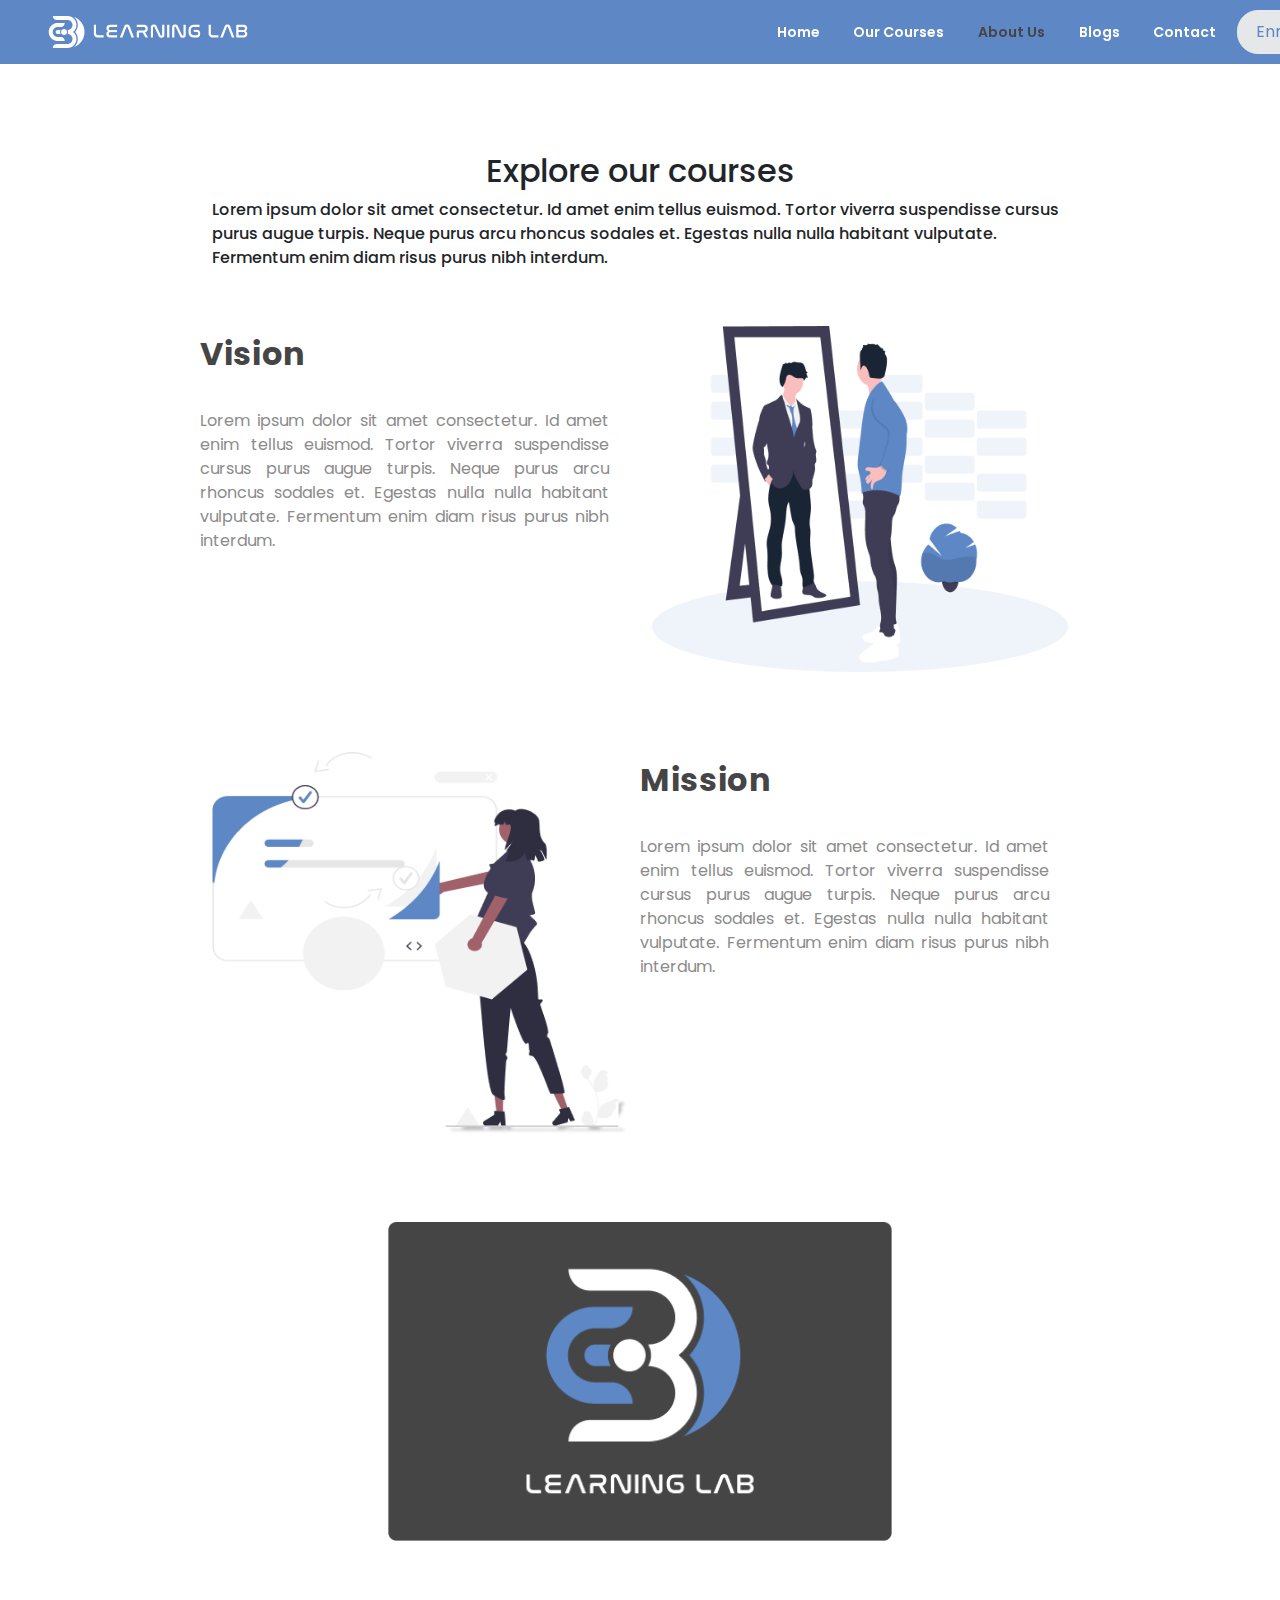
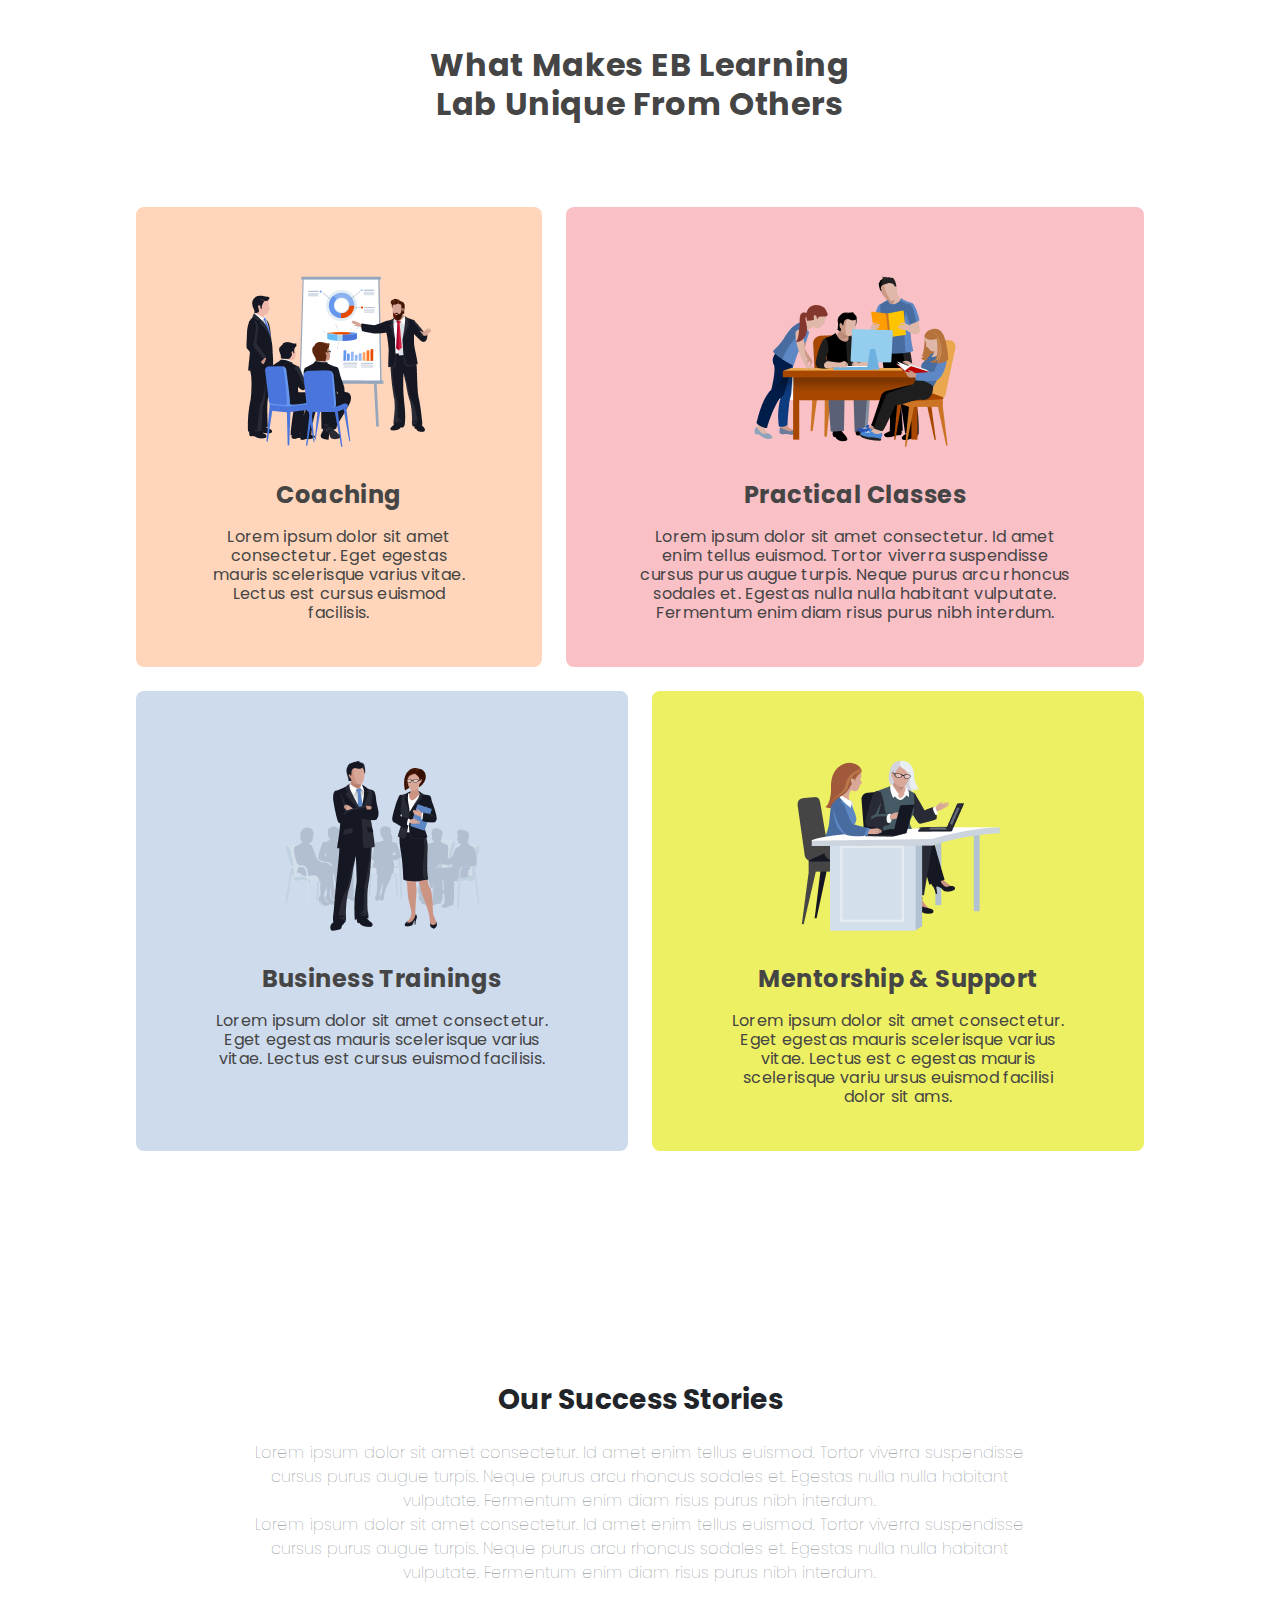
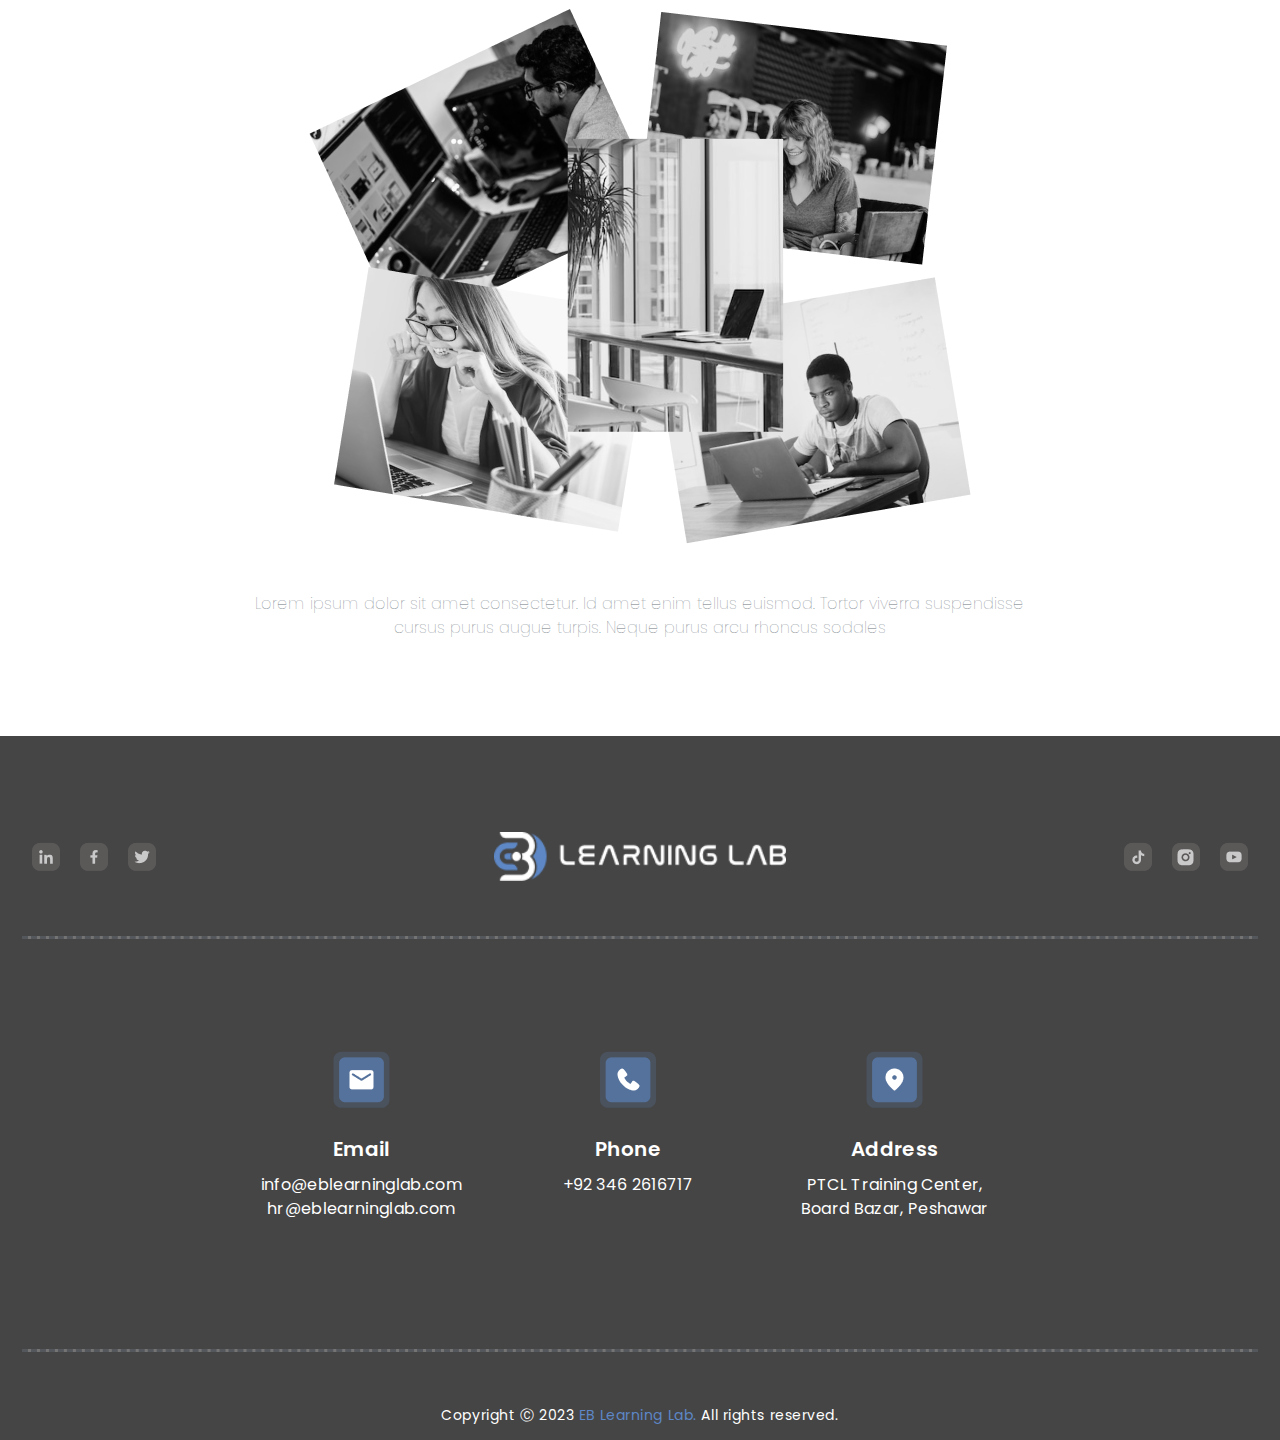
==== commit 96712a85: "some bugs fixed" ====
--- a/aboutus.html
+++ b/aboutus.html
@@ -133,6 +133,9 @@
                     <div class="cod-md-1"></div>
 
                 </div>
+                <div class="row">
+                    <img src="/assets//img/Group375.png" class="w-50 d-block m-auto my-5" alt="">
+                </div>
             </div>
         </section>
 
@@ -244,18 +247,48 @@
             </div>
         </section>
 
-
-
+        <div class="container mt-5" id="">
+            <div class="row d-flex justify-content-center" id="div2">
+                <div class="col-md-1"></div>
+                <div class="col-md-10 col-12" id="img-div">
+                    <div class="pt-2 content ">
+                        <h3 class="text-center fw-bold">Our Success Stories</h3>
+                        <div class="para">
+
+                            <p class="d-flex justify-content-center w-75 text-center m-auto my-4 text-muted fw-lighter">
+                                Lorem ipsum dolor sit amet consectetur. Id amet enim tellus euismod. Tortor viverra
+                                suspendisse cursus purus augue turpis. Neque purus arcu rhoncus sodales et. Egestas
+                                nulla
+                                nulla habitant vulputate. Fermentum enim diam risus purus nibh interdum. <br>
+                                Lorem ipsum dolor sit amet consectetur. Id amet enim tellus euismod. Tortor viverra
+                                suspendisse cursus purus augue turpis. Neque purus arcu rhoncus sodales et. Egestas
+                                nulla
+                                nulla habitant vulputate. Fermentum enim diam risus purus nibh interdum.
+                            </p>
+                        </div>
+                        <img src="/assets//img//Group26.png" class="d-block m-auto my-3" alt="">
+                        <p class="d-flex justify-content-center w-75 text-center m-auto my-5 text-muted fw-lighter">
+                            Lorem ipsum
+                            dolor sit amet
+                            consectetur. Id amet enim tellus euismod. Tortor viverra
+                            suspendisse cursus purus augue turpis. Neque purus arcu rhoncus sodales </p>
+                    </div>
+                </div>
+                <div class=" col-md-1">
+                </div>
+            </div>
+        </div>
 
     </main>
 
-    <footer class="text-lg-start text-white" id="footer">
+    <footer class="text-lg-start text-white mt-5" id="footer">
         <div class="container" id="div1">
             <div class="row" id="row1">
                 <div class="col-md-4 " id="icondiv">
-                    <a href="#"><img src="./assets/img/linkedin.png" alt=""></a>
-                    <a href="#"><img src="./assets/img/fb.png" alt=""></a>
-                    <a href="#"><img src="./assets/img/twitter.png" alt=""></a>
+                    <a href="https://www.linkedin.com/company/eblearninglab/"><img src="./assets/img/linkedin.png"
+                            alt=""></a>
+                    <a href="https://www.facebook.com/eblearninglab/"><img src="./assets/img/fb.png" alt=""></a>
+                    <a href="https://twitter.com/EBlearninglab"><img src="./assets/img/twitter.png" alt=""></a>
 
                 </div>
                 <div class="col-md-4 d-flex justify-content-center">
@@ -283,16 +316,15 @@
 
                     <div class="col-md-4 text-center div2">
                         <img src="./assets/img/phone.png" alt="">
-                        <h2>Email</h2>
+                        <h2>Phone</h2>
                         <p>
-                            0092-345 1289901 <br>
-                            0092-300 2984021
+                            +92 346 2616717
                         </p>
                     </div>
 
                     <div class="col-md-4 text-center div2">
                         <img src="./assets/img/location.png" alt="">
-                        <h2>Email</h2>
+                        <h2>Address</h2>
                         <p>
                             PTCL Training Center, <br>
                             Board Bazar, Peshawar
--- a/assets/css/styles.css
+++ b/assets/css/styles.css
@@ -90,6 +90,98 @@
   cursor: pointer;
 }
 
+body .container {
+  max-width: 1300px;
+}
+body .container .selection {
+  background-color: #F8F8F8;
+  max-width: 900px;
+  height: 80px;
+  border-radius: 1rem;
+  display: flex;
+  align-items: center;
+  justify-content: center;
+  margin: 0 auto 2rem auto;
+}
+body .container #filter-buttons button {
+  border-radius: 3px;
+  background: #fff;
+  border-color: transparent;
+  font-weight: 900;
+  font-size: 14px;
+}
+body .container #filter-buttons button:hover {
+  background: #4C7BC1;
+  color: #fff;
+}
+body .container #filter-buttons button.active {
+  color: #fff;
+  background: #4C7BC1;
+}
+body .container #filterable-cards .card {
+  width: 26rem;
+  border: 2px solid transparent;
+}
+body .container #filterable-cards .card img {
+  padding: 0.7rem 1.2rem;
+}
+body .container #filterable-cards .card .card-body p {
+  font-size: 14px;
+}
+body .container #filterable-cards .card .card-body p.card-body-row {
+  display: flex;
+  align-items: end;
+  justify-content: start;
+  color: #A0AAAF;
+}
+body .container #filterable-cards .card .card-body p.card-body-row img {
+  margin-left: -23px;
+}
+body .container #filterable-cards .card .card-body p.card-body-row2 {
+  display: flex;
+  align-items: center;
+  justify-content: space-between;
+}
+body .container #filterable-cards .card .card-body p.card-body-row2 h4 {
+  color: #5D87C5;
+}
+body .container #filterable-cards .card .card-body p.card-body-row2 a {
+  color: #E6E7E9;
+  background-color: #5D87C5;
+  text-decoration: none;
+  padding: 8px 16px;
+  font-size: 14px;
+}
+body .container #filterable-cards .card .card-body p.card-body-row2 a:hover {
+  background: #fff;
+  color: #5D87C5;
+  border: 1px solid #5D87C5;
+}
+body .container #filterable-cards .card.hide {
+  display: none;
+}
+@media (max-width: 600px) {
+  body .container #filterable-cards {
+    justify-content: center;
+  }
+  body .container #filterable-cards .card {
+    width: calc(100% - 10px);
+  }
+}
+@media (max-width: 780px) {
+  body .container .selection {
+    height: auto;
+    display: flex;
+    flex-wrap: wrap;
+    align-items: center;
+    justify-content: start;
+    padding: 1rem 0rem 1rem 1rem;
+  }
+  body .container #filter-buttons button {
+    font-size: 11px;
+  }
+}
+
 /*===== NAV =====*/
 @media screen and (max-width: 768px) {
   .nav {
@@ -971,7 +1063,6 @@
   #contact #div1 #div2 .div4 .sec2 div .form form textarea {
     position: relative;
     color: black;
-    background: transparent;
     padding: 16px 5px;
     font-style: normal;
     font-size: 15.24px;
@@ -2323,6 +2414,187 @@
     justify-content: center;
     text-transform: uppercase;
   }
+  #blogs #blogs {
+    margin: 4rem 0rem 0 0rem;
+    padding-bottom: 7rem;
+    background-color: var(--primary-color);
+  }
+  #blogs #blogs #div1 #div2 #img-div .content h2 {
+    font-style: normal;
+    font-weight: 700;
+    font-size: 32px;
+    line-height: 39px;
+    text-align: center;
+    letter-spacing: 0.02em;
+    text-transform: capitalize;
+    padding: 0 27px;
+    color: #FFFFFF;
+  }
+  #blogs #blogs #div1 #div2 #img-div .content #innerbg {
+    background-image: url(../img/Group406.png);
+    background-repeat: no-repeat;
+    background-size: cover;
+    padding: 177px;
+  }
+  #blogs #blogs #div1 #div2 #img-div .content #innerbg h2 {
+    font-style: normal;
+    font-weight: 700;
+    font-size: 32px;
+    line-height: 39px;
+    text-align: center;
+    letter-spacing: 0.02em;
+    text-transform: capitalize;
+    color: #FFFFFF;
+  }
+  #blogs #blogs #div1 #div2 #img-div .content #innerbg p {
+    font-style: normal;
+    font-weight: 400;
+    font-size: 16px;
+    line-height: 19px;
+    text-align: center;
+    letter-spacing: 0.02em;
+    color: #FFFFFF;
+    padding: 25px 68px;
+  }
+  #blogs #blogs #div1 #div3 .itmnav {
+    height: 81px;
+    background: #F8F8F8;
+    border-radius: 16px;
+    padding: 30px;
+  }
+  #blogs #blogs #div1 #div3 .itmnav .list {
+    font-style: normal;
+    font-weight: 600;
+    font-size: 14px;
+    line-height: 17px;
+    letter-spacing: 0.02em;
+    color: var(--primary-color);
+  }
+  #blogs #blogs #div1 #div3 .itmnav .list .active {
+    background-color: #5D87C5;
+    color: white;
+  }
+  #blogs #blogs #div1 #div3 .itmnav .list .active:hover {
+    background-color: white;
+    color: var(--primary-color);
+  }
+  #blogs #blogs #div1 #div3 .itmnav .list a {
+    padding: 10px 16px;
+    background: #FFFFFF;
+    box-shadow: 0px 4px 12px rgba(0, 0, 0, 0.05);
+    border-radius: 8px;
+    margin: 0 8px;
+    color: var(--primary-color);
+  }
+  #blogs #blogs #div1 #div3 .itmnav .list a:hover {
+    background-color: var(--primary-color);
+    color: white;
+  }
+  #blogs #blogs #div1 #div6 {
+    margin: 3rem 0 0 0;
+  }
+  #blogs #blogs #div1 #div6 #div2 #img-div h2 {
+    font-style: normal;
+    font-weight: 600;
+    font-size: 20px;
+    line-height: 24px;
+    letter-spacing: 0.02em;
+    color: #FFFFFF;
+  }
+  #blogs #blogs #div1 #div4 {
+    margin: 26px 0;
+  }
+  #blogs #blogs #div1 #div4 div .card1 {
+    background-color: white;
+    border-radius: 8px;
+    padding: 36px 0;
+  }
+  #blogs #blogs #div1 #div4 div .card1 .btndiv {
+    padding: 29px 46px 0 46px;
+  }
+  #blogs #blogs #div1 #div4 div .card1 .btndiv .div1 p {
+    font-style: normal;
+    font-weight: 400;
+    font-size: 14px;
+    line-height: 17px;
+    letter-spacing: 0.02em;
+    color: #A0AAAF;
+  }
+  #blogs #blogs #div1 #div4 div .card1 .btndiv .div2 p {
+    font-style: normal;
+    font-weight: 400;
+    font-size: 14px;
+    line-height: 17px;
+    letter-spacing: 0.02em;
+    color: #A0AAAF;
+  }
+  #blogs #blogs #div1 #div4 div .card1 .textdiv {
+    padding: 13px 33px 0 33px;
+  }
+  #blogs #blogs #div1 #div4 div .card1 .textdiv h2 {
+    font-style: normal;
+    font-weight: 600;
+    font-size: 16px;
+    line-height: 23px;
+    text-align: center;
+    color: #454545;
+  }
+  #blogs #blogs #div1 #div4 div .card1 .textdiv p {
+    font-style: normal;
+    font-weight: 400;
+    font-size: 16px;
+    line-height: 19px;
+    letter-spacing: 0.02em;
+    color: #454545;
+    padding-bottom: 20px;
+  }
+  #blogs #blogs #div1 #div4 div .card1 .textdiv .card_button .btn3 {
+    color: var(--white-color);
+    border-radius: 21px;
+    background-color: var(--primary-color);
+    border-color: var(--primary-color);
+    width: 100%;
+    padding: 8px 16px;
+  }
+  #blogs #blogs #div1 #div4 div .card1 .textdiv .card_button .btn3:hover {
+    background-color: transparent;
+    color: #4C7CDE;
+    border-color: var(--primary-color);
+  }
+  #blogs #blogs #div1 #div4 div .card1 .textdiv .card_button .btn3 span {
+    font-style: normal;
+    font-weight: 500;
+    font-size: 14px;
+    line-height: 22px;
+    display: flex;
+    justify-content: center;
+    text-transform: uppercase;
+  }
+  #blogs #blogs #div1 #div5 div .course_button {
+    margin: 31px 0 0px 0;
+  }
+  #blogs #blogs #div1 #div5 div .course_button .btn3 {
+    color: var(--primary-color);
+    border-radius: 21px;
+    background-color: var(--white-color);
+    border-color: var(--white-color);
+    width: 100%;
+    padding: 9px 18px;
+  }
+  #blogs #blogs #div1 #div5 div .course_button .btn3:hover {
+    background-color: var(--first-color);
+    color: white;
+    border-color: var(--first-color);
+  }
+  #blogs #blogs #div1 #div5 div .course_button .btn3 span {
+    font-style: normal;
+    font-weight: 500;
+    font-size: 14px;
+    line-height: 22px;
+    display: flex;
+    justify-content: center;
+    text-transform: uppercase;
+  }
   #contact {
     margin: 6rem 0 0 0;
     padding: 0rem 7rem 0rem 7rem;
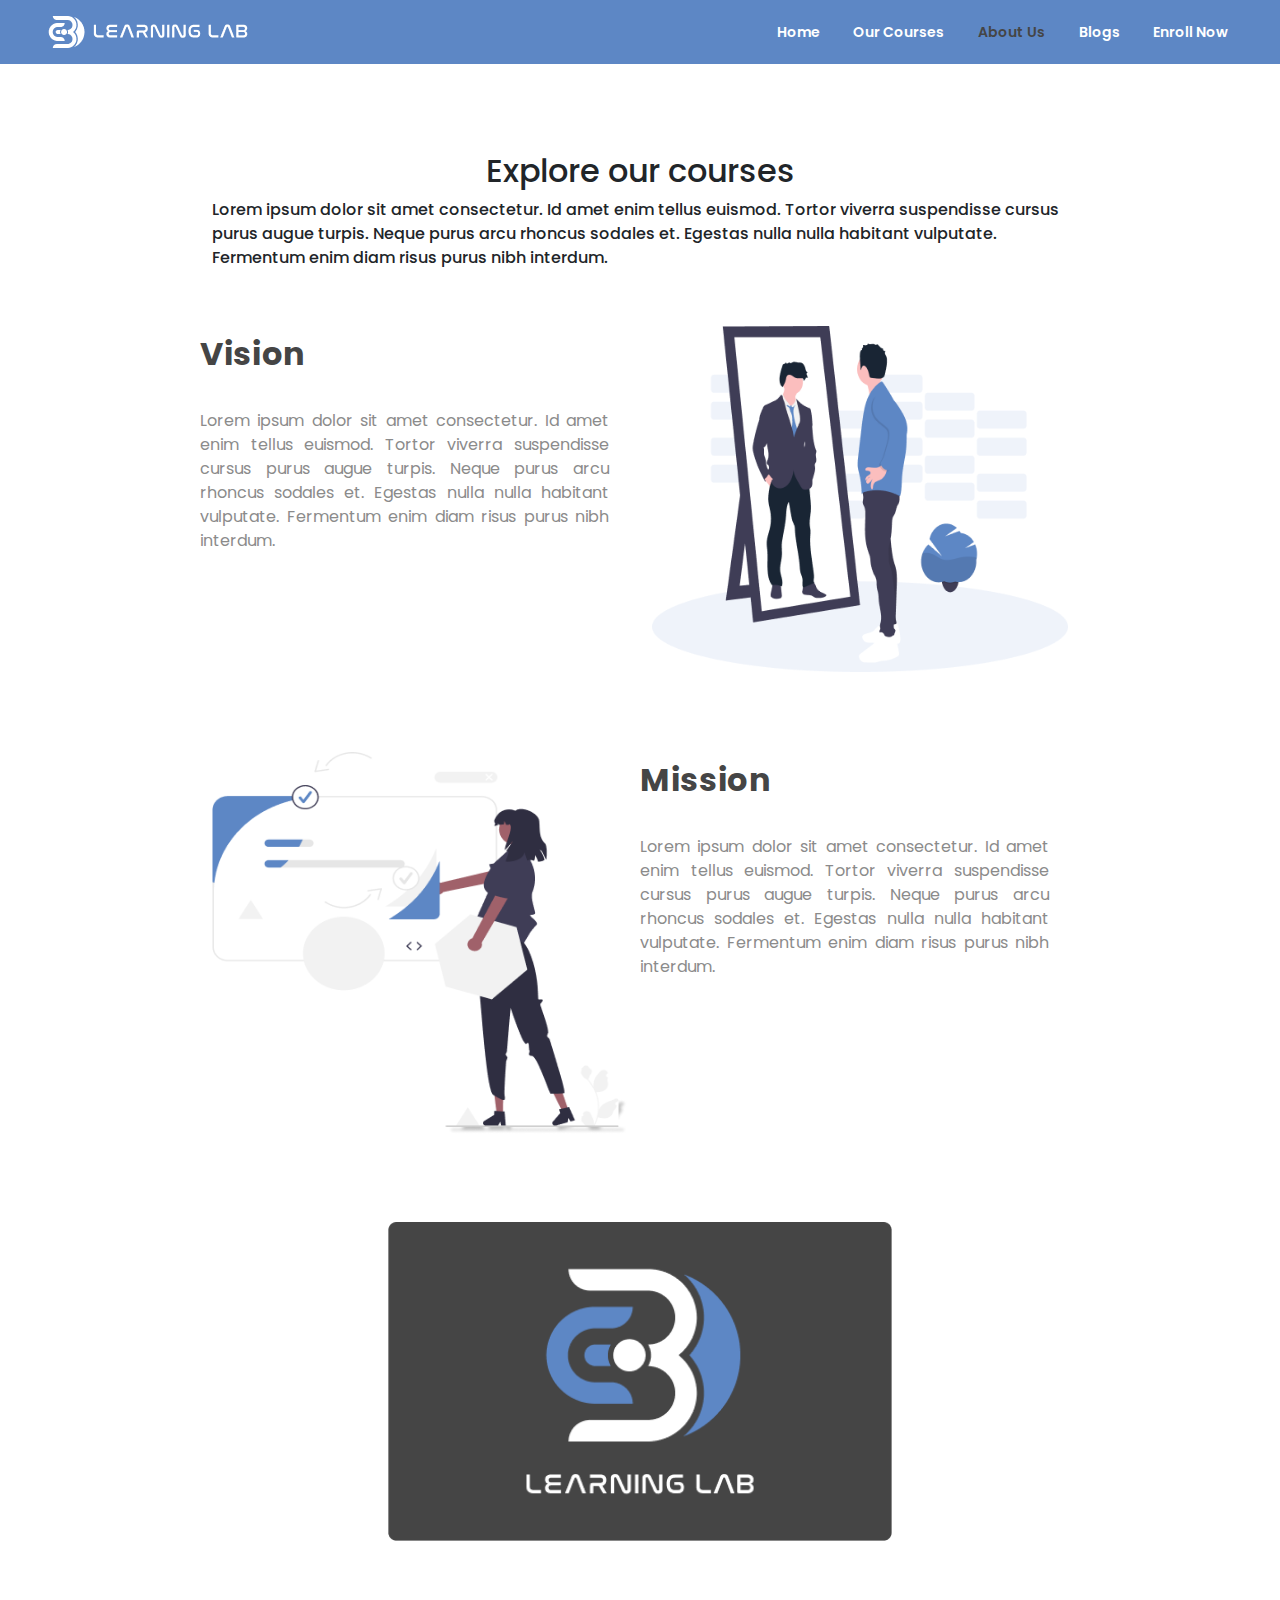
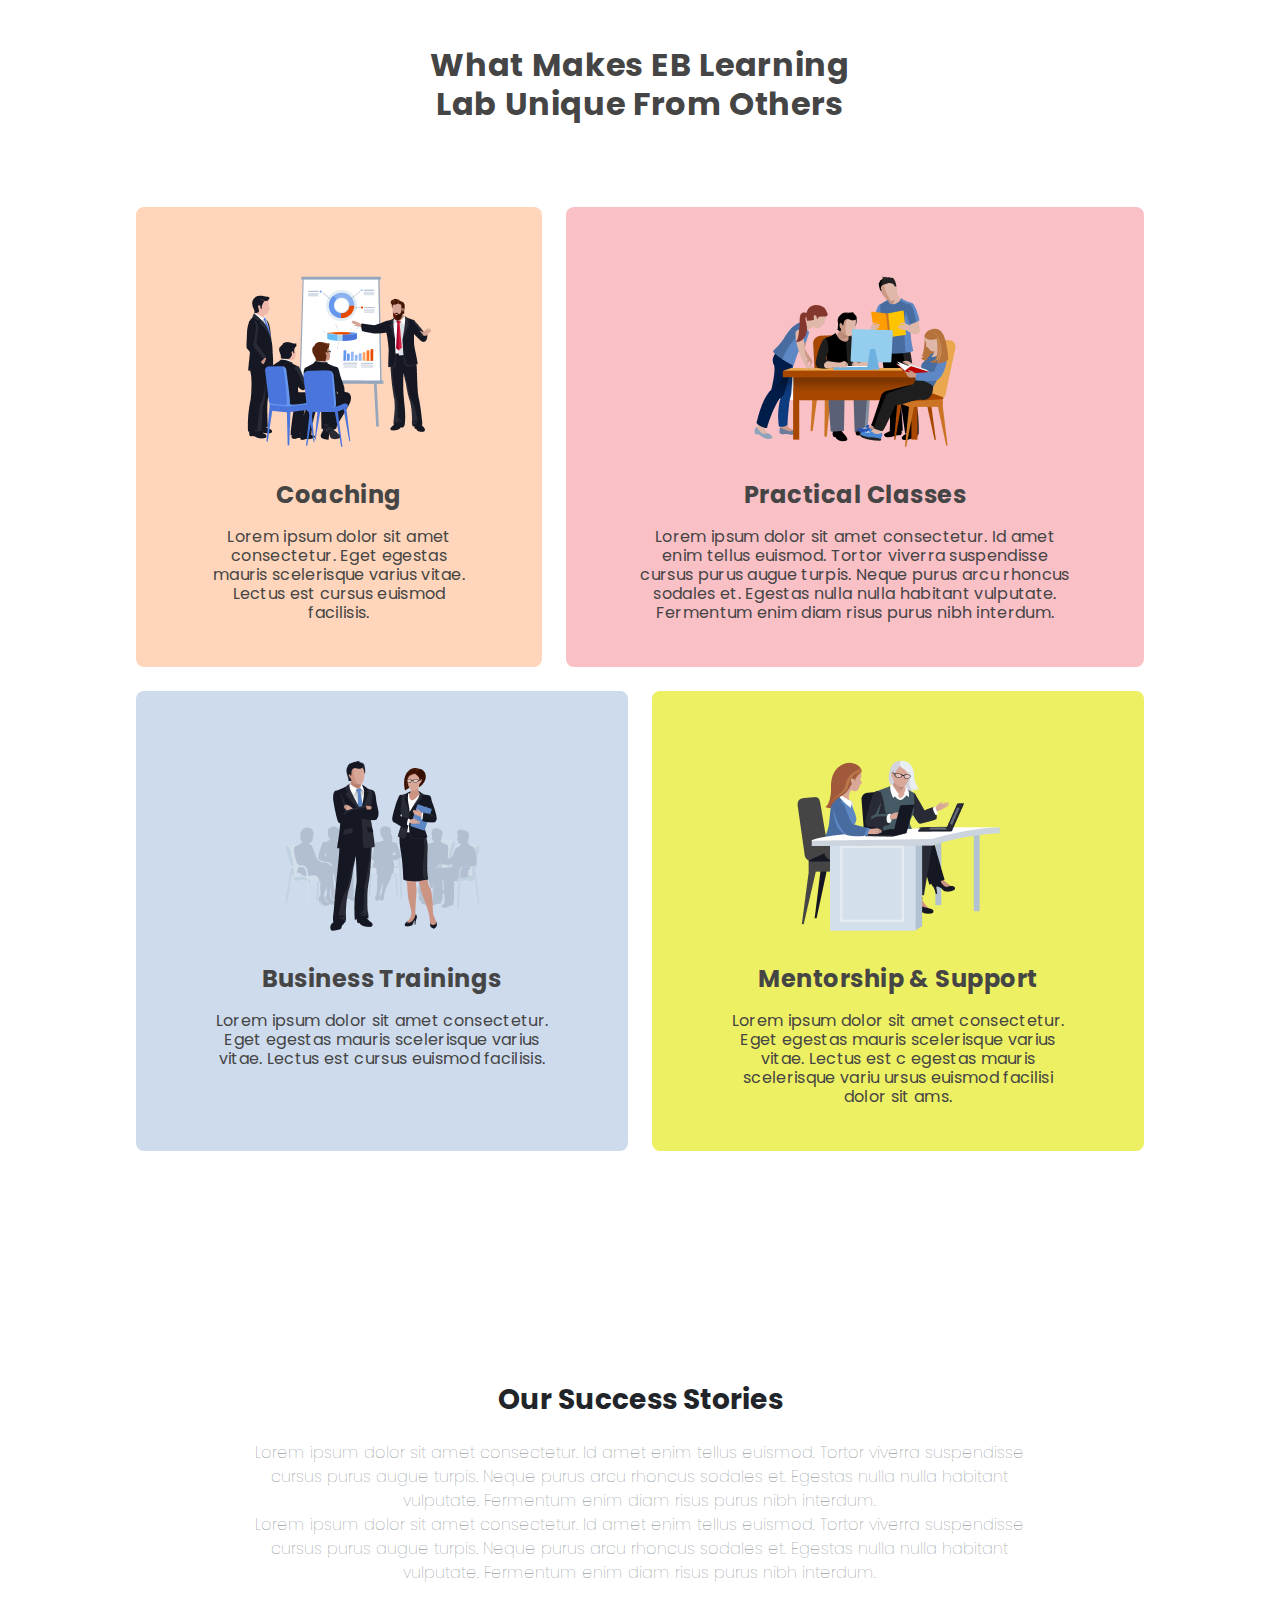
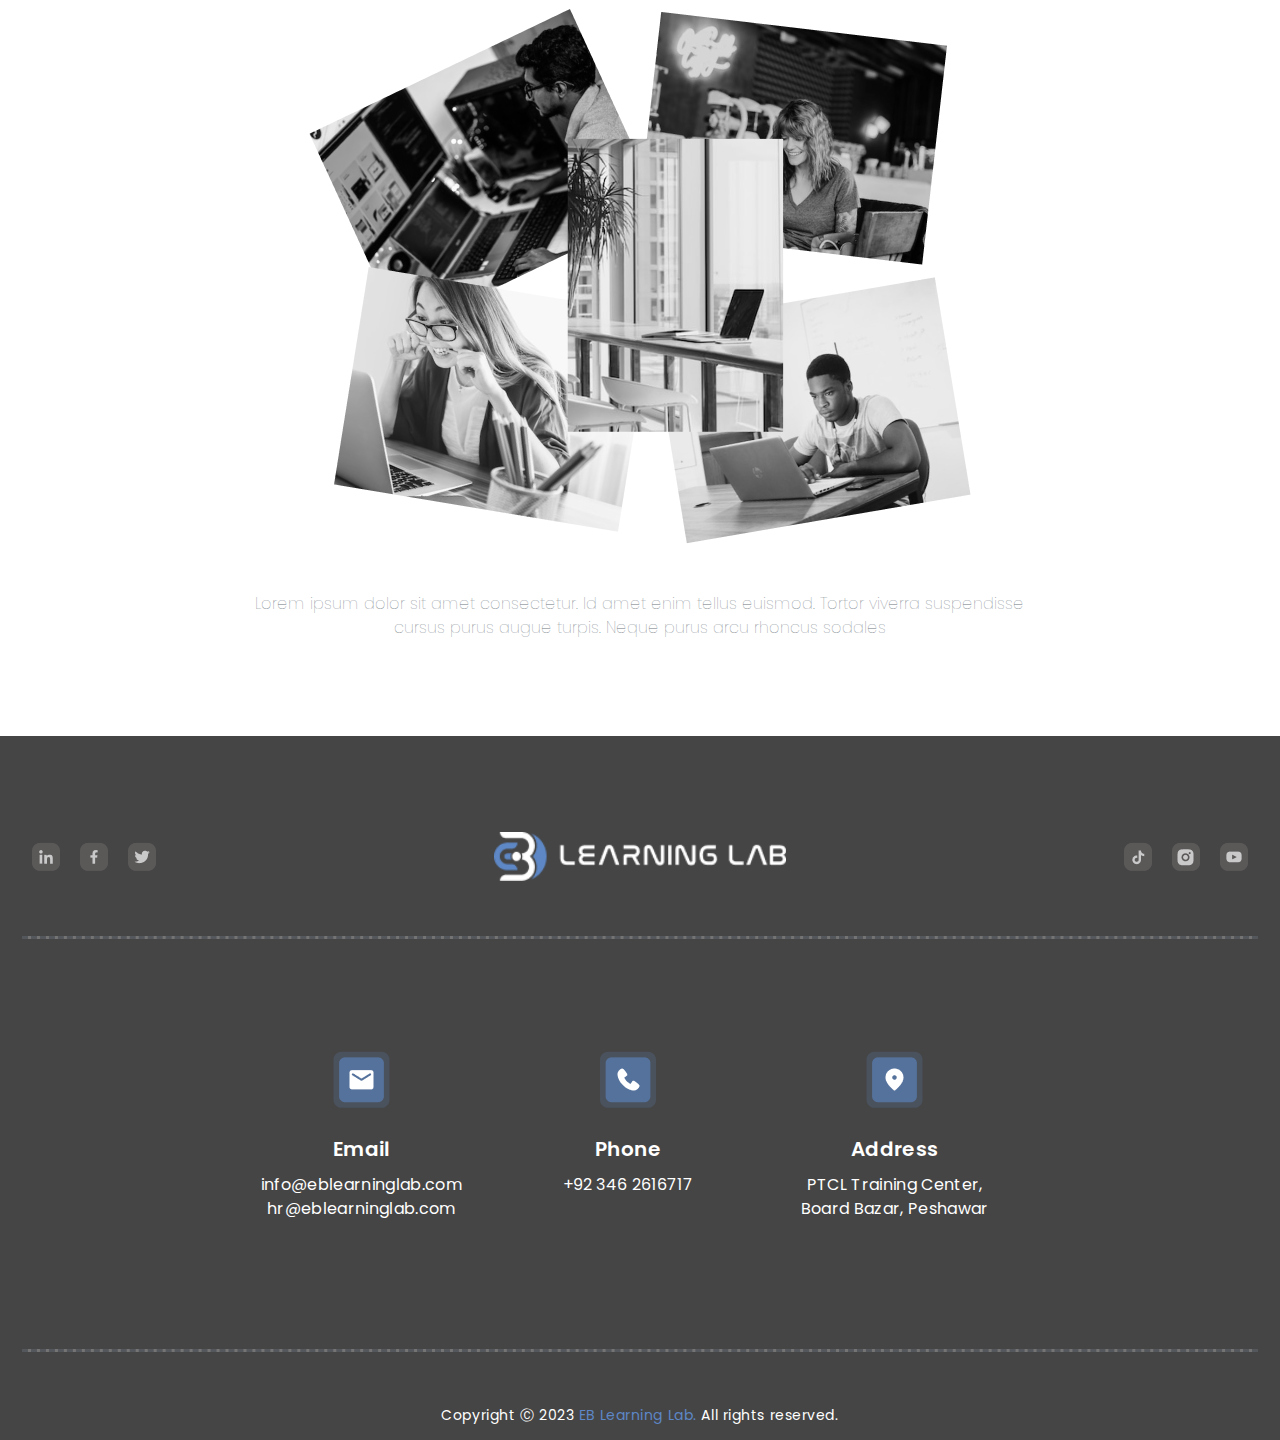
==== commit c6382520: "form in nav" ====
--- a/aboutus.html
+++ b/aboutus.html
@@ -43,11 +43,11 @@
                         <li class="nav__item"><a href="ourcourses.html" class="nav__link">Our Courses</a></li>
                         <li class="nav__item"><a href="aboutus.html" class="nav__link active">About Us</a></li>
                         <li class="nav__item"><a href="blog.html" class="nav__link">Blogs</a></li>
-                        <li class="nav__item"><a href="contact.html" class="nav__link">Contact</a></li>
-                        <li class="nav__item"><button class="btn btn2 btn-primary">
-                                Enroll Now
+                        <li class="nav__item"><a href="contact.html" class="nav__link">Enroll Now</a></li>
+                        <!-- <li class="nav__item"><button class="btn btn2 btn-primary">
+                                
                             </button>
-                        </li>
+                        </li> -->
 
                     </ul>
                 </div>
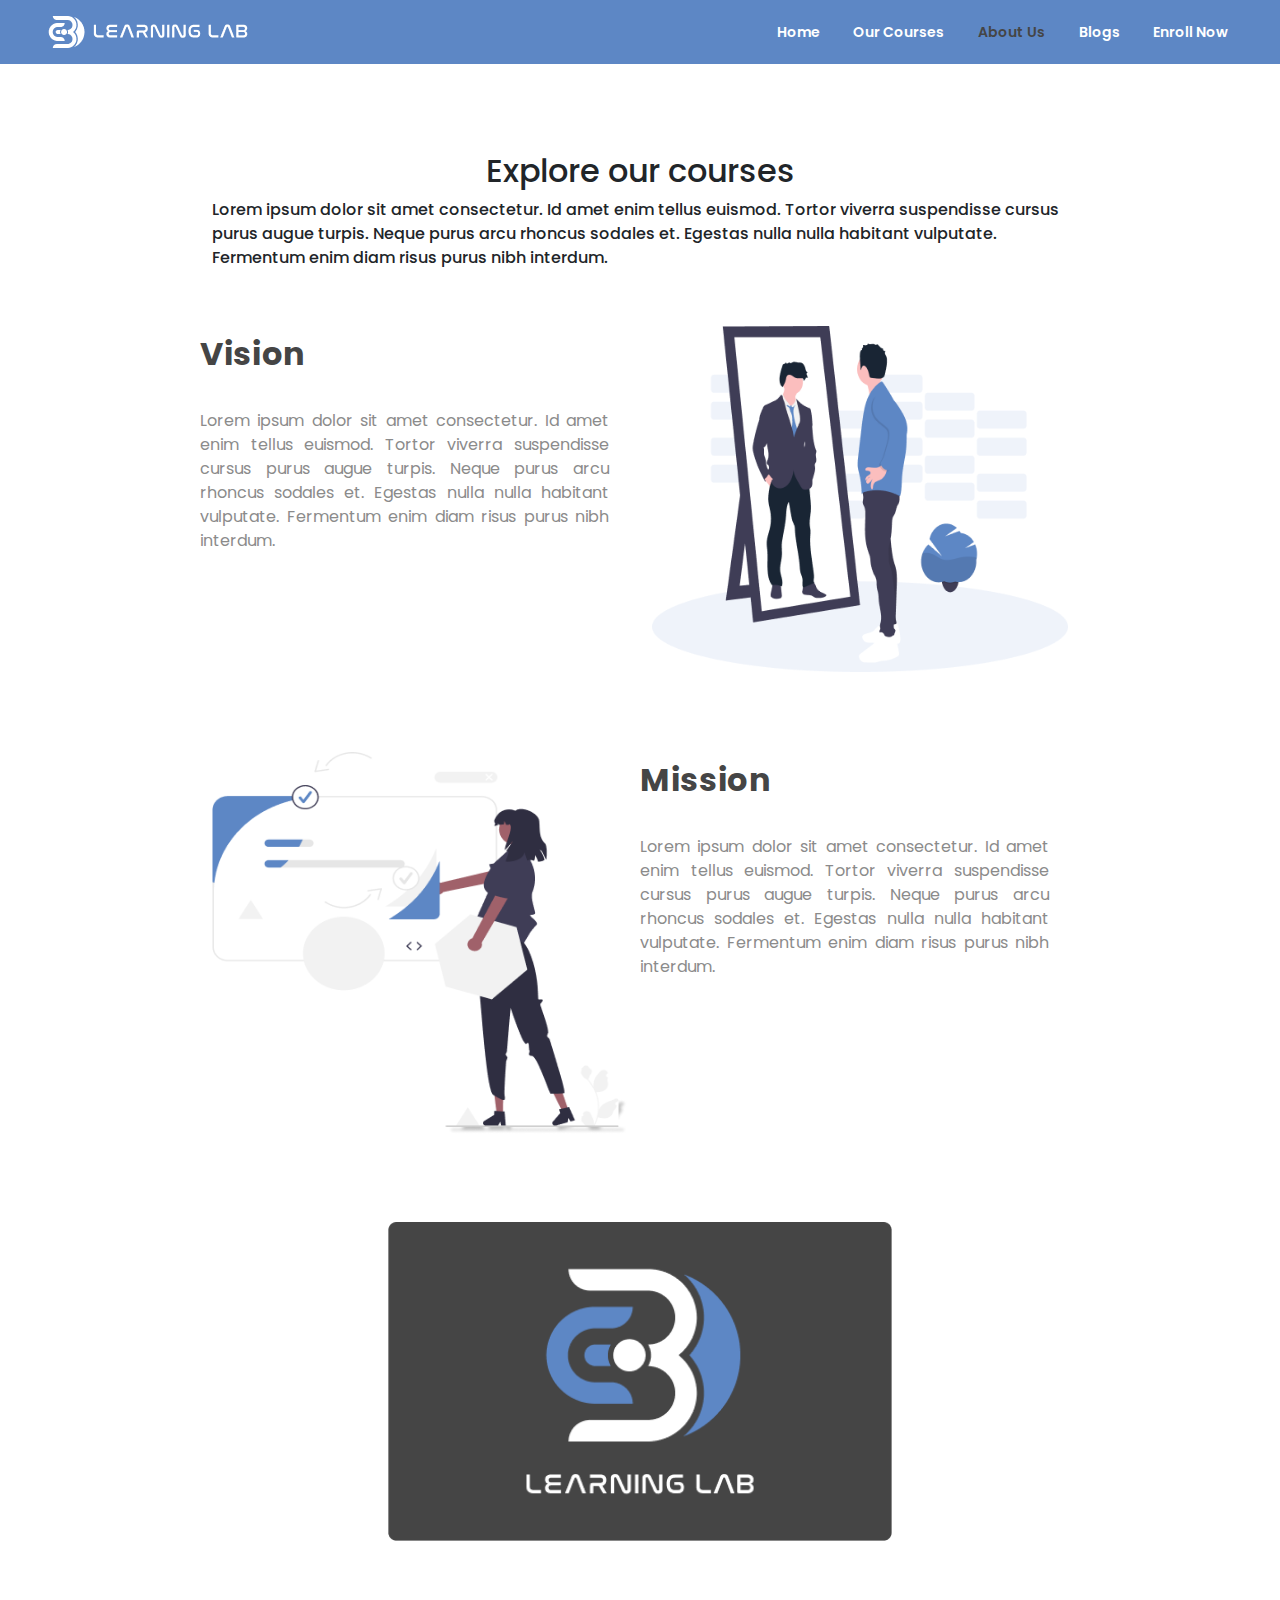
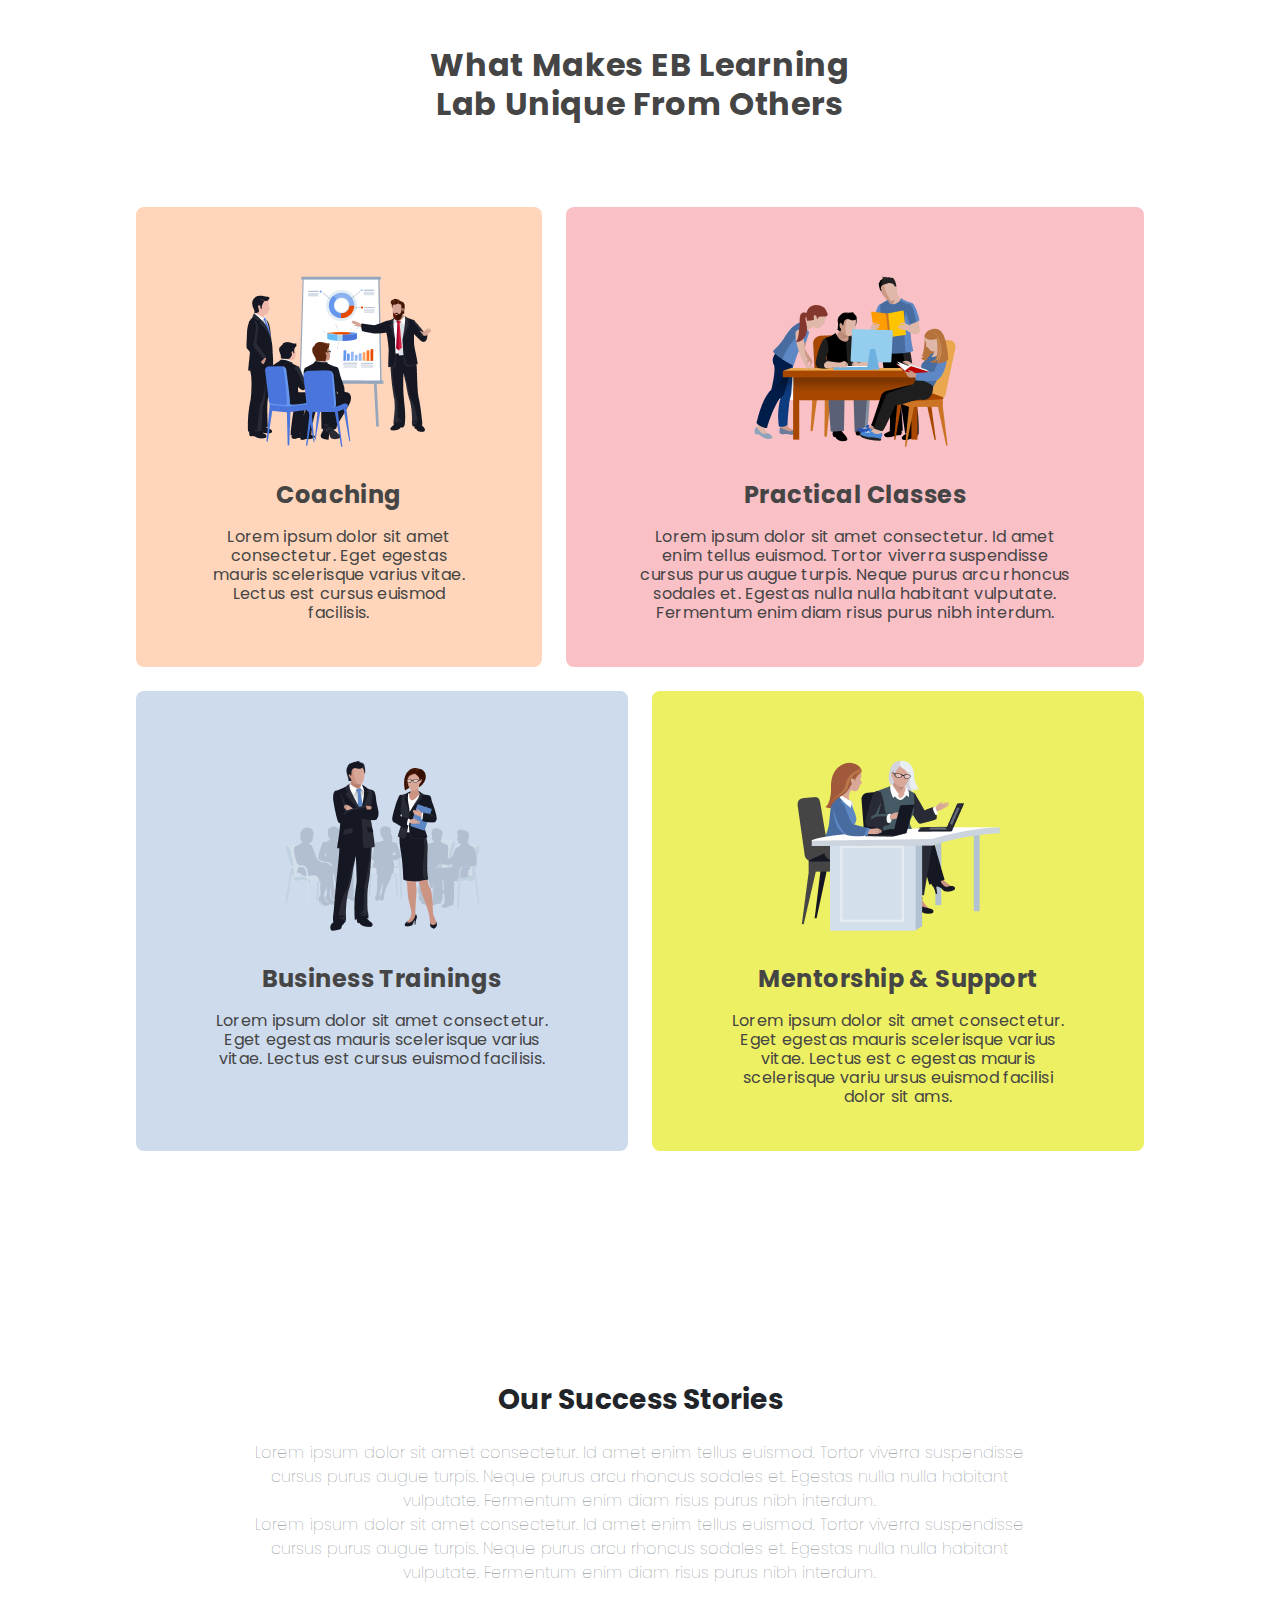
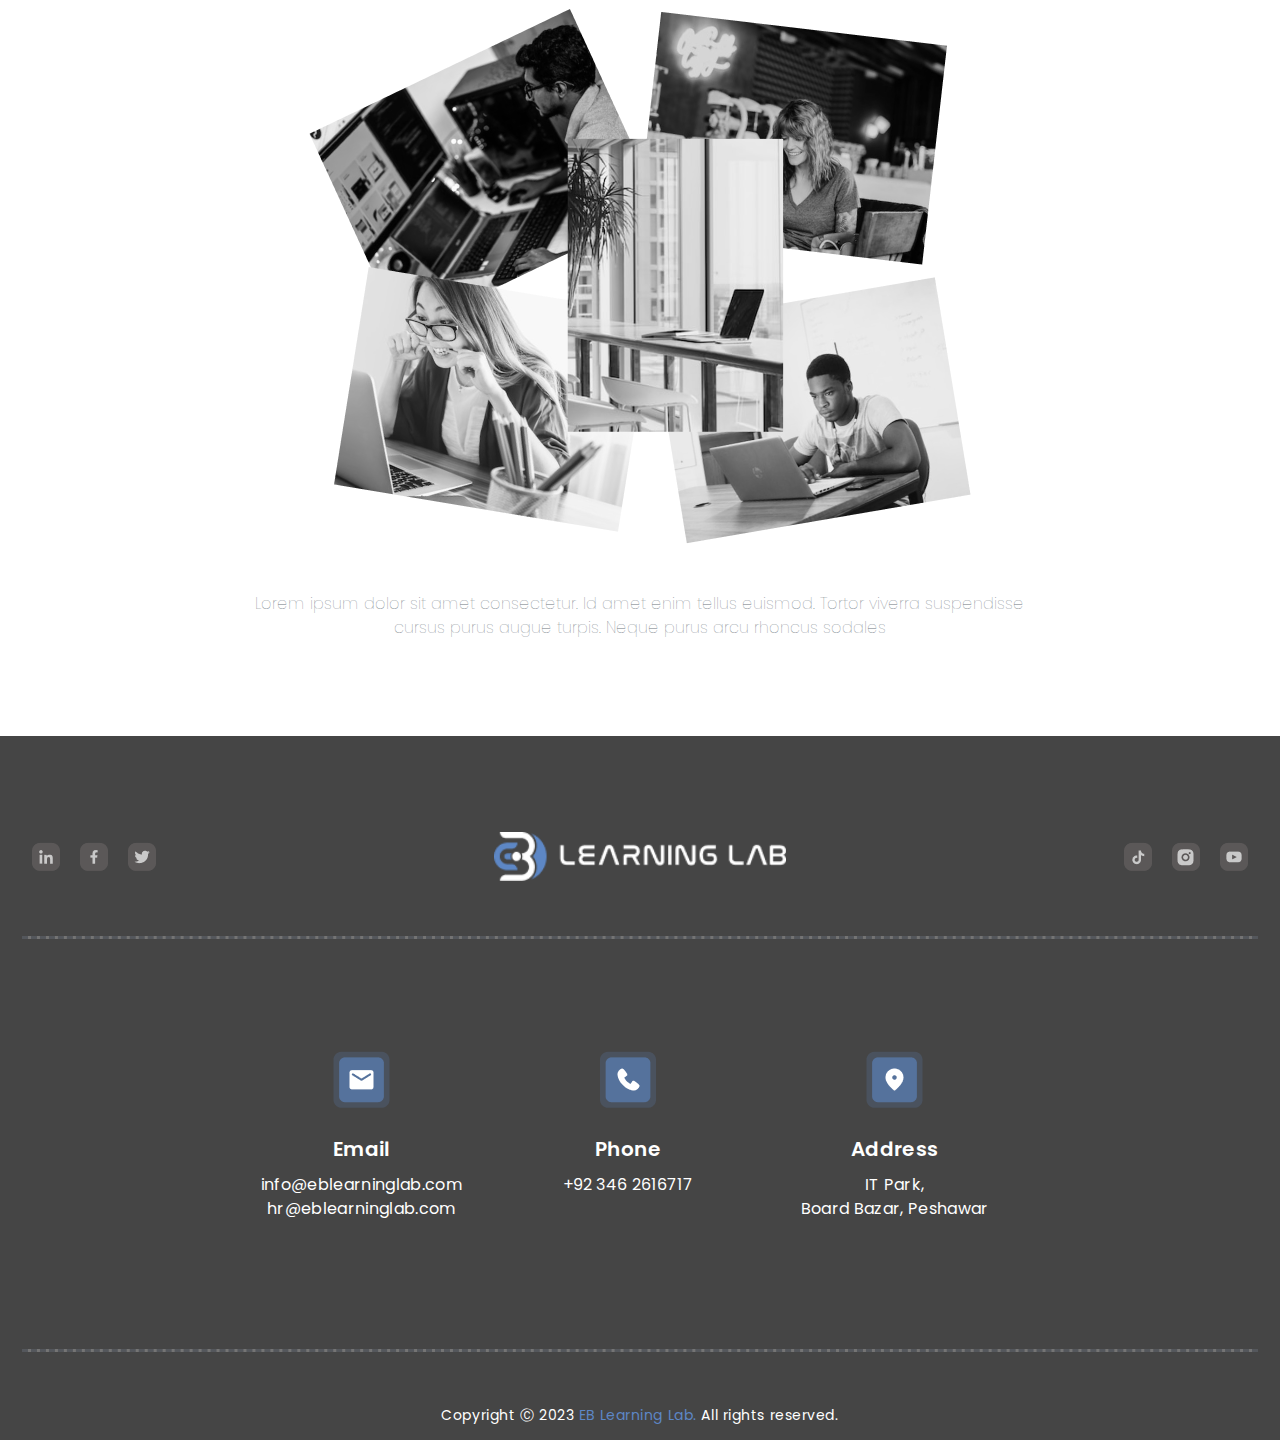
==== commit 414fd4df: "address changed" ====
--- a/aboutus.html
+++ b/aboutus.html
@@ -326,7 +326,7 @@
                         <img src="./assets/img/location.png" alt="">
                         <h2>Address</h2>
                         <p>
-                            PTCL Training Center, <br>
+                            IT Park, <br>
                             Board Bazar, Peshawar
                         </p>
                     </div>
